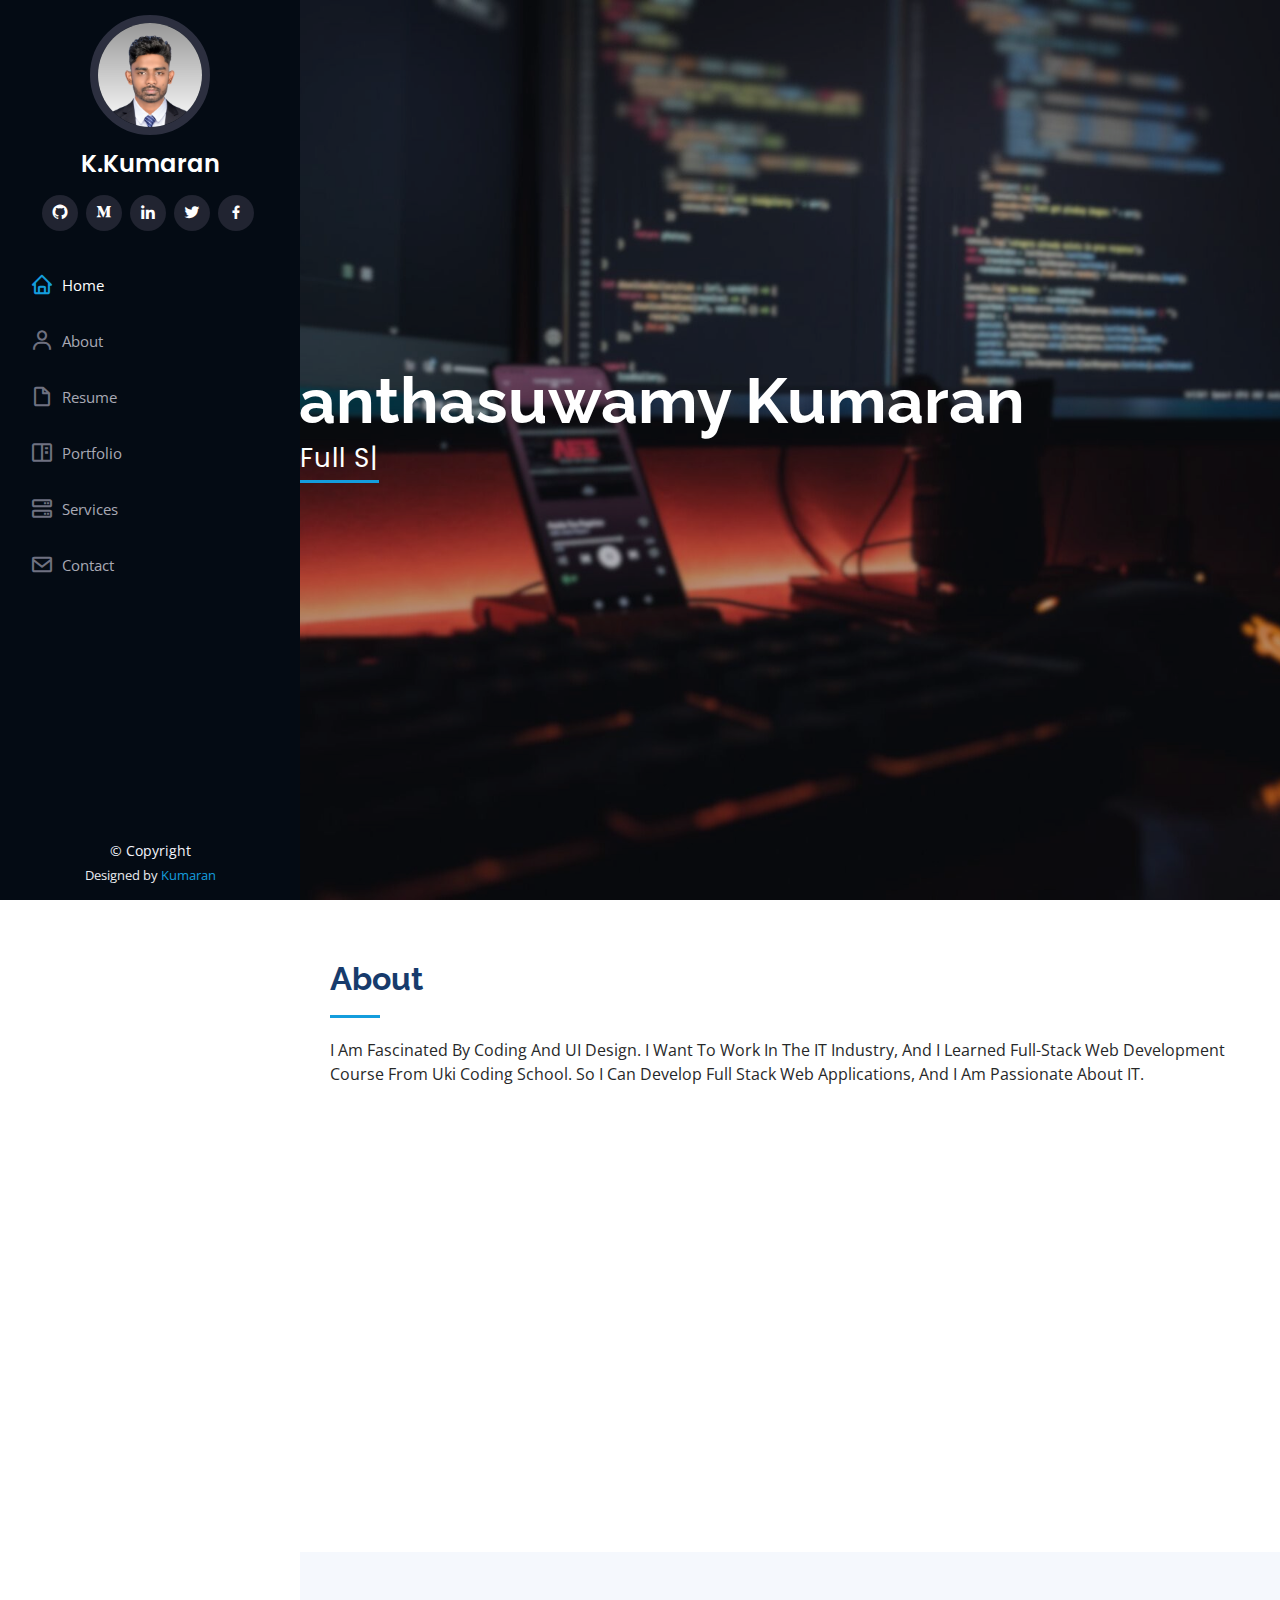
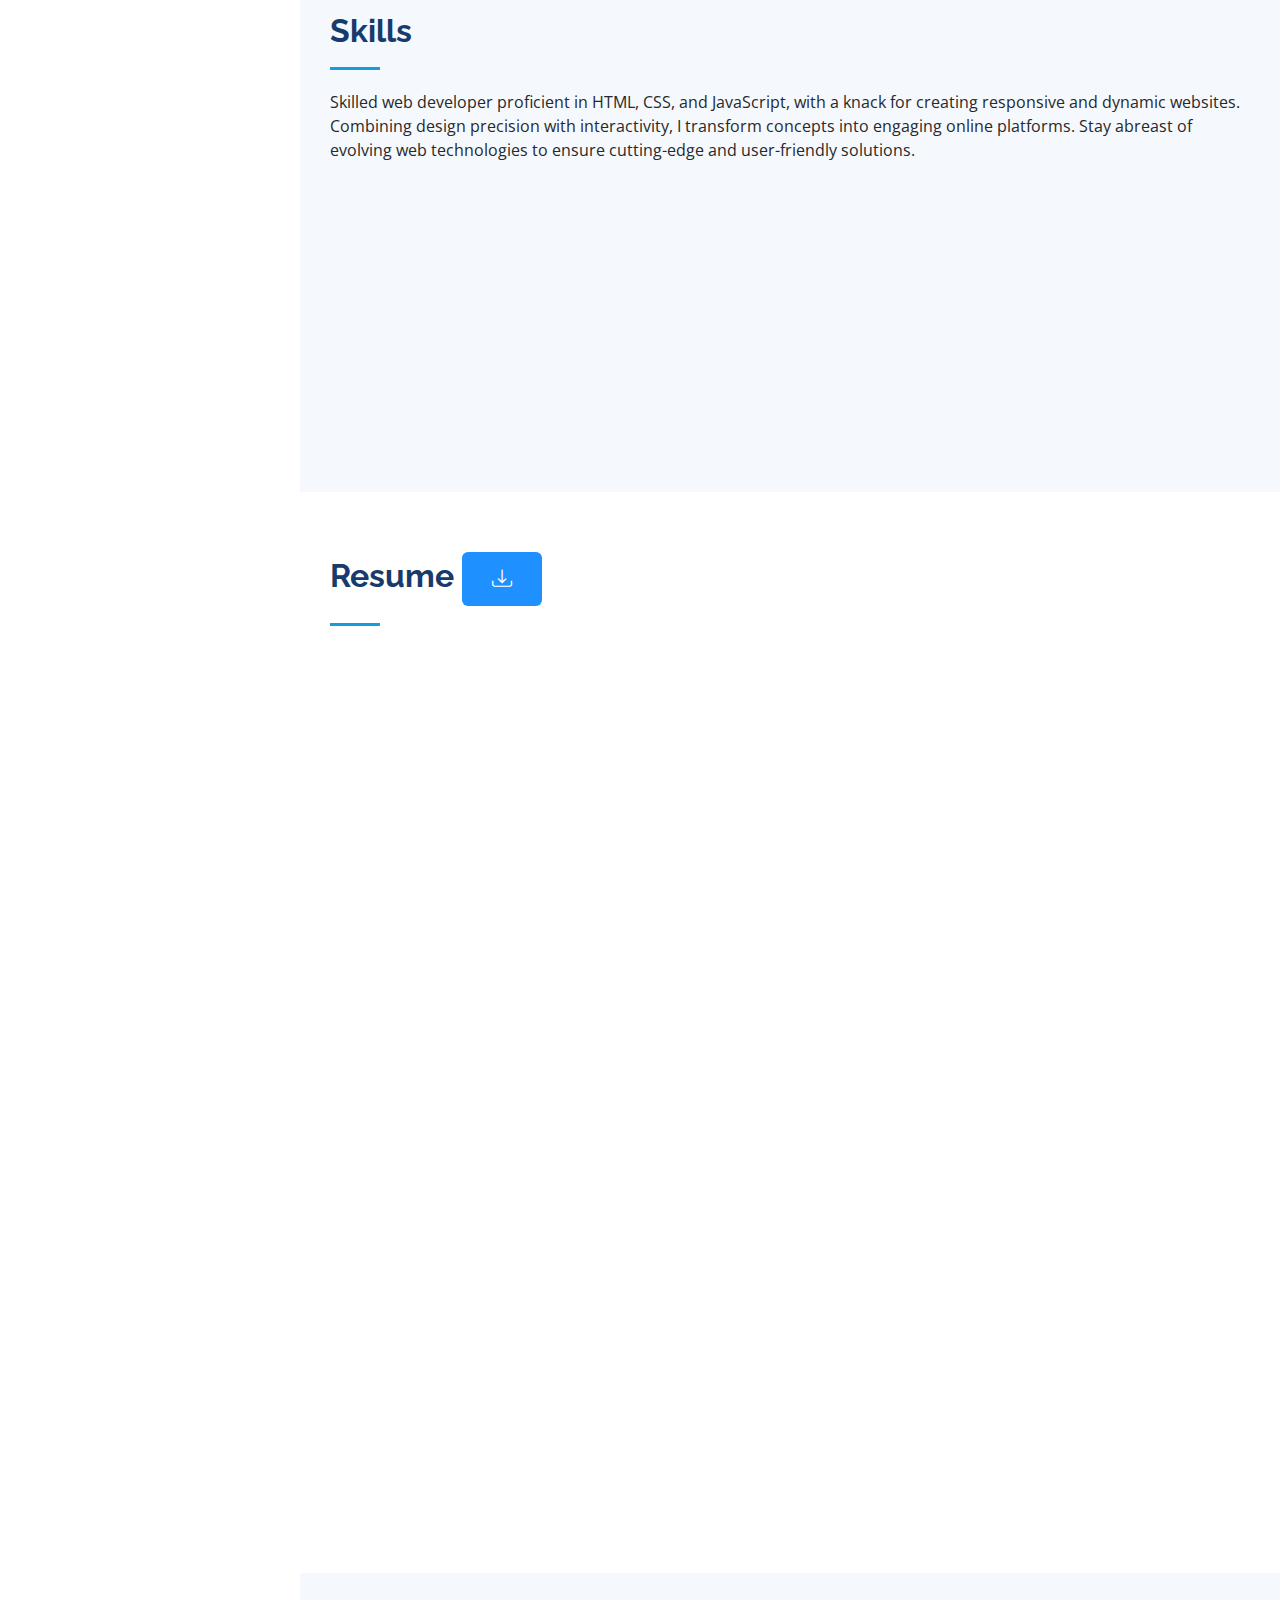
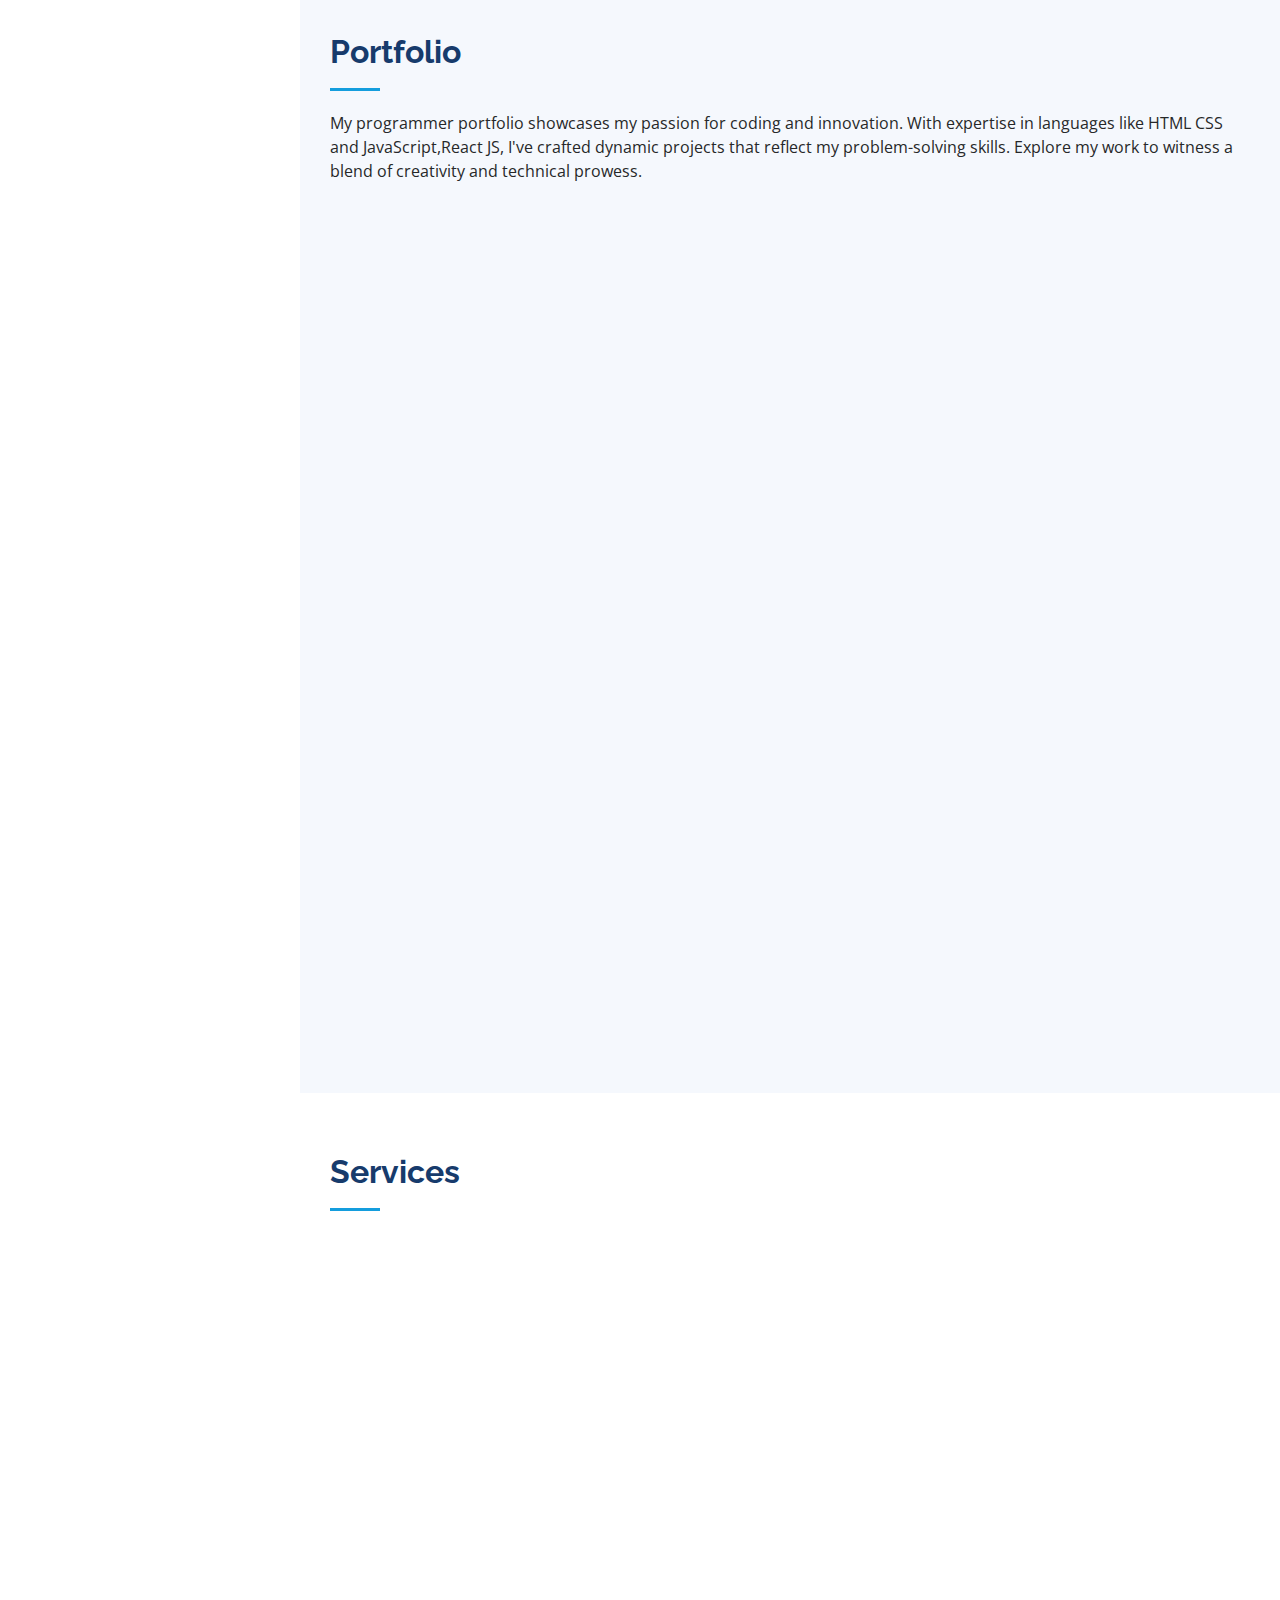
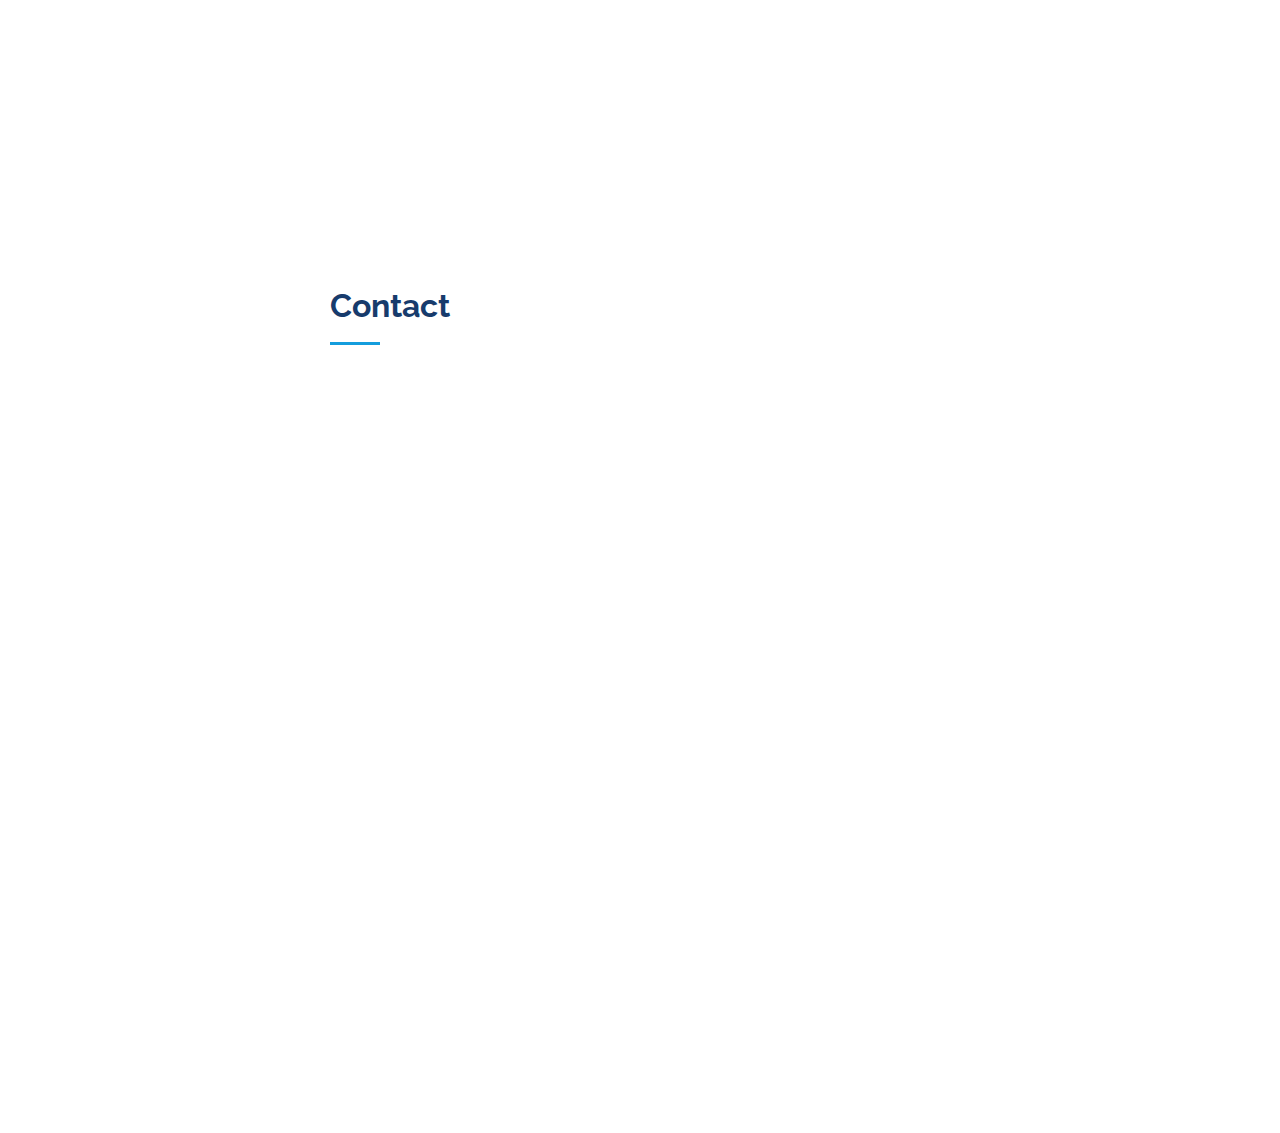
==== index.html @ 19545963 "newdeploy" ====
<!DOCTYPE html>
<html lang="en">

<head>
  <meta charset="utf-8">
  <meta content="width=device-width, initial-scale=1.0" name="viewport">

  <title>Portfolio-My</title>
  <meta content="" name="description">
  <meta content="" name="keywords">

  <!-- Favicons -->
  <link href="assets/img/icon.png" rel="icon">
  <link href="assets/img/icon.png" rel="apple-touch-icon">

  <!-- Google Fonts -->
  <link href="https://fonts.googleapis.com/css?family=Open+Sans:300,300i,400,400i,600,600i,700,700i|Raleway:300,300i,400,400i,500,500i,600,600i,700,700i|Poppins:300,300i,400,400i,500,500i,600,600i,700,700i" rel="stylesheet">

  <!-- Vendor CSS Files -->
  <link href="assets/vendor/aos/aos.css" rel="stylesheet">
  <link href="assets/vendor/bootstrap/css/bootstrap.min.css" rel="stylesheet">
  <link href="assets/vendor/bootstrap-icons/bootstrap-icons.css" rel="stylesheet">
  <link href="assets/vendor/boxicons/css/boxicons.min.css" rel="stylesheet">
  <link href="assets/vendor/glightbox/css/glightbox.min.css" rel="stylesheet">
  <link href="assets/vendor/swiper/swiper-bundle.min.css" rel="stylesheet">

  <!-- Template Main CSS File -->
  <link href="assets/css/style.css" rel="stylesheet">
</head>

<body>

  <!-- ======= Mobile nav toggle button ======= -->
  <i class="bi bi-list mobile-nav-toggle d-xl-none"></i>

  <!-- ======= Header ======= -->
  <header id="header">
    <div class="d-flex flex-column">

      <div class="profile">
        <img src="assets/img/Normal Office Profile.png" alt="" class="img-fluid rounded-circle">
        <h1 class="text-light"><a href="index.html">K.Kumaran</a></h1>
        <div class="social-links mt-3 text-center">
          <a href="https://github.com/Kanthasuwamy-Kumaran" class="instagram"><i class="bx bxl-github"></i></a>
          <a href="https://medium.com/@rk_kumaran" class="google-plus"><i class="bx bxl-medium"></i></a>
          <a href="https://www.linkedin.com/in/rk-kumaran/" class="linkedin"><i class="bx bxl-linkedin"></i></a>
          <a href="#" class="twitter"><i class="bx bxl-twitter"></i></a>
          <a href="#" class="facebook"><i class="bx bxl-facebook"></i></a>
        </div>
      </div>

      <nav id="navbar" class="nav-menu navbar">
        <ul>
          <li><a href="#hero" class="nav-link scrollto active"><i class="bx bx-home"></i> <span>Home</span></a></li>
          <li><a href="#about" class="nav-link scrollto"><i class="bx bx-user"></i> <span>About</span></a></li>
          <li><a href="#resume" class="nav-link scrollto"><i class="bx bx-file-blank"></i> <span>Resume</span></a></li>
          <li><a href="#portfolio" class="nav-link scrollto"><i class="bx bx-book-content"></i> <span>Portfolio</span></a></li>
          <li><a href="#services" class="nav-link scrollto"><i class="bx bx-server"></i> <span>Services</span></a></li>
          <li><a href="#contact" class="nav-link scrollto"><i class="bx bx-envelope"></i> <span>Contact</span></a></li>
        </ul>
      </nav><!-- .nav-menu -->
    </div>
  </header><!-- End Header -->

  <!-- ======= Hero Section ======= -->
  <section id="hero" class="d-flex flex-column justify-content-center align-items-center heroback">
    <div class="hero-container" data-aos="fade-in">
      <h1>Kanthasuwamy Kumaran</h1>
      <p>I'm <span class="typed" data-typed-items="Full Stack Developer, Freelancer, Software Developer, Content writer "></span></p>
    </div>
  </section><!-- End Hero -->

  <main id="main">

    <!-- ======= About Section ======= -->
    <section id="about" class="about">
      <div class="container">

        <div class="section-title">
          <h2>About</h2>
          <p>I Am Fascinated By Coding And UI Design. I Want To Work In The IT Industry, And I Learned Full-Stack Web Development Course From Uki Coding School. So I Can Develop Full Stack Web Applications, And I Am Passionate About IT.</p>
        </div>

        <div class="row">

          <div class="col-lg-4" data-aos="fade-right">
            <img src="assets/img/colorme.jpg" class="img-fluid" alt="" style="border-radius: 20px">
          </div>
          <div class="col-lg-8 pt-4 pt-lg-0 content" data-aos="fade-left">
            <h3>UI/UX Designer &amp; Web Developer.</h3>
            <p class="fst-italic">
              My proficiency in multiple programming languages allows me to turn ideas into functional and visually appealing applications. With a keen eye for detail and a commitment to staying ahead of tech trends
            </p>
            <div class="row">
              <div class="col-lg-6">
                <ul>
                  <li><i class="bi bi-chevron-right"></i> <strong>Birthday:</strong> <span>14 April 1999</span></li>
                  <li><i class="bi bi-chevron-right"></i> <strong>Website:</strong> <span>Github/kanthasuwamy-kumaran.io</span></li>
                  <li><i class="bi bi-chevron-right"></i> <strong>Phone:</strong> <span>+94 771 0834</span></li>
                  <li><i class="bi bi-chevron-right"></i> <strong>City:</strong> <span>Jaffna, Srilanka</span></li>
                </ul>
              </div>
              <div class="col-lg-6">
                <ul>
                  <li><i class="bi bi-chevron-right"></i> <strong>Nationality:</strong> <span>Srilankan</span></li>
                  <li><i class="bi bi-chevron-right"></i> <strong>Education:</strong> <span>Full Stack Developer</span></li>
                  <li><i class="bi bi-chevron-right"></i> <strong>Email:</strong> <span>rkkumaran834@gmail.com</span></li>
                  <li><i class="bi bi-chevron-right"></i> <strong>Freelance:</strong> <span>Available</span></li>
                </ul>
              </div>
            </div>
            <p>
              



              I am enthusiastic about developing full-stack web applications and contributing to the ever-evolving field of IT.
            </p>
          </div>
        </div>

      </div>
    </section><!-- End About Section -->

  
    <!-- ======= Skills Section ======= -->
    <section id="skills" class="skills section-bg">
      <div class="container">

        <div class="section-title">
          <h2>Skills</h2>
          <p> Skilled web developer proficient in HTML, CSS, and JavaScript, with a knack for creating responsive and dynamic websites. Combining design precision with interactivity, I transform concepts into engaging online platforms. Stay abreast of evolving web technologies to ensure cutting-edge and user-friendly solutions.</p>
        </div>

        <div class="row skills-content">

          <div class="col-lg-6" data-aos="fade-up">

            <div class="progress">
              <span class="skill">HTML&CSS <i class="val">100%</i></span>
              <div class="progress-bar-wrap">
                <div class="progress-bar" role="progressbar" aria-valuenow="100" aria-valuemin="0" aria-valuemax="100"></div>
              </div>
            </div>

            <div class="progress">
              <span class="skill">canva <i class="val">90%</i></span>
              <div class="progress-bar-wrap">
                <div class="progress-bar" role="progressbar" aria-valuenow="90" aria-valuemin="0" aria-valuemax="100"></div>
              </div>
            </div>

            <div class="progress">
              <span class="skill">JavaScript <i class="val">75%</i></span>
              <div class="progress-bar-wrap">
                <div class="progress-bar" role="progressbar" aria-valuenow="75" aria-valuemin="0" aria-valuemax="100"></div>
              </div>
            </div>

            <div class="progress">
              <span class="skill">React JS <i class="val">90%</i></span>
              <div class="progress-bar-wrap">
                <div class="progress-bar" role="progressbar" aria-valuenow="75" aria-valuemin="0" aria-valuemax="100"></div>
              </div>
            </div>

          </div>

          <div class="col-lg-6" data-aos="fade-up" data-aos-delay="100">

            <div class="progress">
              <span class="skill">C#&SQL <i class="val">80%</i></span>
              <div class="progress-bar-wrap">
                <div class="progress-bar" role="progressbar" aria-valuenow="80" aria-valuemin="0" aria-valuemax="100"></div>
              </div>
            </div>

            <div class="progress">
              <span class="skill">Bootstrap<i class="val">90%</i></span>
              <div class="progress-bar-wrap">
                <div class="progress-bar" role="progressbar" aria-valuenow="90" aria-valuemin="0" aria-valuemax="100"></div>
              </div>
            </div>

            <div class="progress">
              <span class="skill">Photoshop <i class="val">70%</i></span>
              <div class="progress-bar-wrap">
                <div class="progress-bar" role="progressbar" aria-valuenow="55" aria-valuemin="0" aria-valuemax="100"></div>
              </div>
            </div>

            <div class="progress">
              <span class="skill">MongoDB & NodeJS <i class="val">70%</i></span>
              <div class="progress-bar-wrap">
                <div class="progress-bar" role="progressbar" aria-valuenow="55" aria-valuemin="0" aria-valuemax="100"></div>
              </div>
            </div>

          </div>

        </div>

      </div>
    </section><!-- End Skills Section -->

    <!-- ======= Resume Section ======= -->
    <section id="resume" class="resume">
      <div class="container">

        <div class="section-title">
          <h2>Resume  <a href="#" target="_blank"> <button onclick="window.open('/assets/My_Resume.pdf','_blank')"  class="btn"><i class="bi bi-download"></i></button> </a></h2>
        </div>

        <div class="row">
          <div class="col-lg-6" data-aos="fade-up">
            <h3 class="resume-title">Education</h3>
            <div class="resume-item pb-0">
              <h4>Uki coding school</h4>
              <h5>2023 - 2024</h5>
              <p><em>Uki is a coding school by Yarl IT Hub, which offers a six months long intensive, in class training program that trains students to acquire skills needed to join tech companies as interns/ junior developers or become entrepreneurs.</em></p>
              <ul>
                <li>124 Rasavinthoddam Rd, Jaffna</li>
                <li>(+94)77 569 4587</li>
                <li>admin@uki.life</li>
              </ul>
            </div>

            <h3 class="resume-title"></h3>
            <div class="resume-item">
              <h4>information &amp; communication Technology</h4>
              <h5>2020 - Present</h5>
              <p><em>Colleges of Technology</em></p>
              <p>An ICT diploma provides a solid foundation in programming, network administration, and system analysis. Graduates gain versatile skills, opening doors to diverse opportunities in the dynamic tech industry.</p>
            </div>
            <div class="resume-item">
              <h4>Completed Advanced level of Education(A/L)</h4>
              <h5>2017 - 2019</h5>
              <p><em>Manipay Hindu College</em></p>
              <p>Biotechnology is technology that utilizes biological systems, living organisms or parts of this to develop or create different products.</p>
            </div>
          </div>
          <div class="col-lg-6" data-aos="fade-up" data-aos-delay="100">
            <h3 class="resume-title">Professional Experience</h3>
            <div class="resume-item">
              <h4>Full stack developer</h4>
              <h5>2023 - Present</h5>
              <p><em>Experion, Jaffna, LK </em></p>
              <ul>
                <li>Lead in the design, development, and implementation of the graphic, layout, and production communication materials</li>
                <li>Delegate tasks to the 3 members of the design team and provide counsel on all aspects of the project. </li>
                <li>Supervise the assessment of all graphic materials in order to ensure quality and accuracy of the design</li>
                <!-- <li>Oversee the efficient use of production project budgets ranging from $2,000 - $25,000</li> -->
              </ul>
            </div>
            <div class="resume-item">
              <h4>Hardware and Network Technician</h4>
              <h5>2021 - 2022</h5>
              <p><em>Nalin Information Technologies (Pvt) Ltd</em></p>
              <ul>
                <li>A Hardware and Network Technician specializes in the vital infrastructure of IT systems. </li>
                <li>Proficient in troubleshooting, maintaining, and configuring hardware and networks, they ensure seamless operations.</li>
                <li>These technicians play a crucial role in the tech landscape, addressing technical issues and optimizing connectivity for efficient and reliable computer systems.</li>
                <li>Created 400+ repair and proposals a month for clients and account managers</li>
              </ul>
            </div>
          </div>
        </div>

      </div>
    </section><!-- End Resume Section -->

    <!-- ======= Portfolio Section ======= -->
    <section id="portfolio" class="portfolio section-bg">
      <div class="container">

        <div class="section-title">
          <h2>Portfolio</h2>
          <p>My programmer portfolio showcases my passion for coding and innovation. With expertise in languages like HTML CSS  and JavaScript,React JS, I've crafted dynamic projects that reflect my problem-solving skills. Explore my work to witness a blend of creativity and technical prowess.</p>
        </div>

        <div class="row" data-aos="fade-up">
          <div class="col-lg-12 d-flex justify-content-center">
            <ul id="portfolio-flters">
              <li data-filter="*" class="filter-active">All</li>
              <li data-filter=".filter-app">App</li>
              <li data-filter=".filter-card">Card</li>
              <li data-filter=".filter-web">Web</li>
            </ul>
          </div>
        </div>

        <div class="row portfolio-container" data-aos="fade-up" data-aos-delay="100">

          <div class="col-lg-4 col-md-6 portfolio-item filter-app">
            <div class="portfolio-wrap">
              <img src="assets/img/portfolio/clock.jpg" class="img-fluid" alt="">

              <div class="portfolio-links">
                <a href="assets/img/portfolio/clock.jpg" data-gallery="portfolioGallery" class="portfolio-lightbox" title="Kids Software"><i class="bx bx-plus"></i></a>
                <a href="clock.io" title="More Details"><i class="bx bx-link"></i></a>
              </div>

            </div>
          </div>

          <div class="col-lg-4 col-md-6 portfolio-item filter-web">
            <div class="portfolio-wrap">
              <img src="assets/img/portfolio/weather.jpg" class="img-fluid" alt="">
              <div class="portfolio-links">
                <a href="assets/img/portfolio/weather.jpg" data-gallery="portfolioGallery" class="portfolio-lightbox" title="Clock Project"><i class="bx bx-plus"></i></a>
                <a href="https://kanthasuwamy-kumaran.github.io/Weather-app/" title="More Details"><i class="bx bx-link"></i></a>
              </div>
            </div>
          </div>

          <div class="col-lg-4 col-md-6 portfolio-item filter-app">
            <div class="portfolio-wrap">
              <img src="assets/img/portfolio/calculator.jpg" class="img-fluid" alt="">
              <div class="portfolio-links">
                <a href="assets/img/portfolio/calculator.jpg" data-gallery="portfolioGallery" class="portfolio-lightbox" title="Calculator Project"><i class="bx bx-plus"></i></a>
                <a href="calculator.io" title="More Details"><i class="bx bx-link"></i></a>
              </div>
            </div>
          </div>

          <div class="col-lg-4 col-md-6 portfolio-item filter-card">
            <div class="portfolio-wrap">
              <img src="assets/img/portfolio/music.jpg" class="img-fluid" alt="">
              <div class="portfolio-links">
                <a href="assets/img/portfolio/music.jpg" data-gallery="portfolioGallery" class="portfolio-lightbox" title="Calendar Project"><i class="bx bx-plus"></i></a>
                <a href="music.io" title="More Details"><i class="bx bx-link"></i></a>
              </div>
            </div>
          </div>

          <div class="col-lg-4 col-md-6 portfolio-item filter-web">
            <div class="portfolio-wrap">
              <img src="assets/img/portfolio/movieapp.jpg" class="img-fluid" alt="">
              <div class="portfolio-links">
                <a href="assets/img/portfolio/movieapp.jpg" data-gallery="portfolioGallery" class="portfolio-lightbox" title="Students Management Systems"><i class="bx bx-plus"></i></a>
                <a href="movieapp.io" title="More Details"><i class="bx bx-link"></i></a>
              </div>
            </div>
          </div>

          <div class="col-lg-4 col-md-6 portfolio-item filter-app">
            <div class="portfolio-wrap">
              <img src="assets/img/portfolio/calendar.jpg" class="img-fluid" alt="">
              <div class="portfolio-links">
                <a href="assets/img/portfolio/calendar.jpg" data-gallery="portfolioGallery" class="portfolio-lightbox" title="Chess game"><i class="bx bx-plus"></i></a>
                <a href="calendar.io" title="More Details"><i class="bx bx-link"></i></a>
              </div>
            </div>
          </div>

          <div class="col-lg-4 col-md-6 portfolio-item filter-card">
            <div class="portfolio-wrap">
              <img src="assets/img/portfolio/coffee.jpg" class="img-fluid" alt="">
              <div class="portfolio-links">
                <a href="assets/img/portfolio/coffee.jpg" data-gallery="portfolioGallery" class="portfolio-lightbox" title="Snake-game"><i class="bx bx-plus"></i></a>
                <a href="https://sites.google.com/view/coffee-with-happy/home" title="More Details"><i class="bx bx-link"></i></a>
              </div>
            </div>
          </div>

          <div class="col-lg-4 col-md-6 portfolio-item filter-card">
            <div class="portfolio-wrap">
              <img src="assets/img/portfolio/todoapp.jpg" class="img-fluid" alt="">
              <div class="portfolio-links">
                <a href="assets/img/portfolio/todoapp.jpg" data-gallery="portfolioGallery" class="portfolio-lightbox" title="Music App"><i class="bx bx-plus"></i></a>
                <a href="https://to-do-app-basic.vercel.app/" title="More Details"><i class="bx bx-link"></i></a>
              </div>
            </div>
          </div>

          <div class="col-lg-4 col-md-6 portfolio-item filter-web">
            <div class="portfolio-wrap">
              <img src="assets/img/portfolio/vdwear.jpg" class="img-fluid" alt="">
              <div class="portfolio-links">
                <a href="assets/img/portfolio/vdwear.jpg" data-gallery="portfolioGallery" class="portfolio-lightbox" title="Mathematics app"><i class="bx bx-plus"></i></a>
                <a href="https://kanthasuwamy-kumaran.github.io/VD-Wear-New/" title="More Details"><i class="bx bx-link"></i></a>
              </div>
            </div>
          </div>

        </div>

      </div>
    </section><!-- End Portfolio Section -->

    <!-- ======= Services Section ======= -->
    <section id="services" class="services">
      <div class="container">

        <div class="section-title">
          <h2>Services</h2>
        </div>

        <div class="row">
          <div class="col-lg-4 col-md-6 icon-box" data-aos="fade-up">
            <div class="icon"><i class="bi bi-briefcase"></i></div>
            <h4 class="title"><a href="">software Develop</a></h4>
            <p class="description">Software development is my craft. I bring ideas to life through coding and innovation, creating functional and efficient solutions. My expertise lies in transforming concepts into robust, user-friendly software.</p>
          </div>
          <div class="col-lg-4 col-md-6 icon-box" data-aos="fade-up" data-aos-delay="100">
            <div class="icon"><i class="bi bi-card-checklist"></i></div>
            <h4 class="title"><a href="">Web Develop</a></h4>
            <p class="description">Web development is my expertise. I design and code responsive, user-friendly websites, ensuring a seamless online experience. My focus is on creating visually appealing and functional digital spaces.</p>
          </div>
          <div class="col-lg-4 col-md-6 icon-box" data-aos="fade-up" data-aos-delay="200">
            <div class="icon"><i class="bi bi-bar-chart"></i></div>
            <h4 class="title"><a href="">App Develop</a></h4>
            <p class="description">I specialize in mobile app development, creating intuitive and engaging applications. My focus is on delivering a seamless user experience with innovative functionality.</p>
          </div>
          <div class="col-lg-4 col-md-6 icon-box" data-aos="fade-up" data-aos-delay="300">
            <div class="icon"><i class="bi bi-binoculars"></i></div>
            <h4 class="title"><a href="">Database Management </a></h4>
            <p class="description">I excel in database management, ensuring efficient data organization and retrieval. My expertise lies in optimizing databases for seamless functionality and performance.</p>
          </div>
          <div class="col-lg-4 col-md-6 icon-box" data-aos="fade-up" data-aos-delay="400">
            <div class="icon"><i class="bi bi-brightness-high"></i></div>
            <h4 class="title"><a href="">Digital Marketing</a></h4>
            <p class="description">In digital marketing, I strategize and execute campaigns for online success. From SEO to social media, I drive visibility and engagement.</p>
          </div>
          <div class="col-lg-4 col-md-6 icon-box" data-aos="fade-up" data-aos-delay="500">
            <div class="icon"><i class="bi bi-calendar4-week"></i></div>
            <h4 class="title"><a href="">Graphic Design</a></h4>
            <p class="description">Graphic design is my canvas. I craft visually stunning creations, merging creativity and precision to convey messages with impactful and aesthetic designs.</p>
          </div>
        </div>

      </div>
    </section><!-- End Services Section -->

    <!-- ======= Testimonials Section ======= -->
    <!-- <section id="testimonials" class="testimonials section-bg">
      <div class="container">

        <div class="section-title">
          <h2>Testimonials</h2>
          <p>Magnam dolores commodi suscipit. Necessitatibus eius consequatur ex aliquid fuga eum quidem. Sit sint consectetur velit. Quisquam quos quisquam cupiditate. Et nemo qui impedit suscipit alias ea. Quia fugiat sit in iste officiis commodi quidem hic quas.</p>
        </div>

        <div class="testimonials-slider swiper" data-aos="fade-up" data-aos-delay="100">
          <div class="swiper-wrapper">

            <div class="swiper-slide">
              <div class="testimonial-item" data-aos="fade-up">
                <p>
                  <i class="bx bxs-quote-alt-left quote-icon-left"></i>
                  Proin iaculis purus consequat sem cure digni ssim donec porttitora entum suscipit rhoncus. Accusantium quam, ultricies eget id, aliquam eget nibh et. Maecen aliquam, risus at semper.
                  <i class="bx bxs-quote-alt-right quote-icon-right"></i>
                </p>
                <img src="assets/img/testimonials/testimonials-1.jpg" class="testimonial-img" alt="">
                <h3>Saul Goodman</h3>
                <h4>Ceo &amp; Founder</h4>
              </div>
            </div> -->
            <!-- End testimonial item -->

            <!-- <div class="swiper-slide">
              <div class="testimonial-item" data-aos="fade-up" data-aos-delay="100">
                <p>
                  <i class="bx bxs-quote-alt-left quote-icon-left"></i>
                  Export tempor illum tamen malis malis eram quae irure esse labore quem cillum quid cillum eram malis quorum velit fore eram velit sunt aliqua noster fugiat irure amet legam anim culpa.
                  <i class="bx bxs-quote-alt-right quote-icon-right"></i>
                </p>
                <img src="assets/img/testimonials/testimonials-2.jpg" class="testimonial-img" alt="">
                <h3>Sara Wilsson</h3>
                <h4>Designer</h4>
              </div>
            </div> -->
            <!-- End testimonial item -->

            <!-- <div class="swiper-slide">
              <div class="testimonial-item" data-aos="fade-up" data-aos-delay="200">
                <p>
                  <i class="bx bxs-quote-alt-left quote-icon-left"></i>
                  Enim nisi quem export duis labore cillum quae magna enim sint quorum nulla quem veniam duis minim tempor labore quem eram duis noster aute amet eram fore quis sint minim.
                  <i class="bx bxs-quote-alt-right quote-icon-right"></i>
                </p>
                <img src="assets/img/testimonials/testimonials-3.jpg" class="testimonial-img" alt="">
                <h3>Jena Karlis</h3>
                <h4>Store Owner</h4>
              </div>
            </div> -->
            <!-- End testimonial item -->

            <!-- <div class="swiper-slide">
              <div class="testimonial-item" data-aos="fade-up" data-aos-delay="300">
                <p>
                  <i class="bx bxs-quote-alt-left quote-icon-left"></i>
                  Fugiat enim eram quae cillum dolore dolor amet nulla culpa multos export minim fugiat minim velit minim dolor enim duis veniam ipsum anim magna sunt elit fore quem dolore labore illum veniam.
                  <i class="bx bxs-quote-alt-right quote-icon-right"></i>
                </p>
                <img src="assets/img/testimonials/testimonials-4.jpg" class="testimonial-img" alt="">
                <h3>Matt Brandon</h3>
                <h4>Freelancer</h4>
              </div>
            </div> -->
            <!-- End testimonial item -->

            <!-- <div class="swiper-slide">
              <div class="testimonial-item" data-aos="fade-up" data-aos-delay="400">
                <p>
                  <i class="bx bxs-quote-alt-left quote-icon-left"></i>
                  Quis quorum aliqua sint quem legam fore sunt eram irure aliqua veniam tempor noster veniam enim culpa labore duis sunt culpa nulla illum cillum fugiat legam esse veniam culpa fore nisi cillum quid.
                  <i class="bx bxs-quote-alt-right quote-icon-right"></i>
                </p>
                <img src="assets/img/testimonials/testimonials-5.jpg" class="testimonial-img" alt="">
                <h3>John Larson</h3>
                <h4>Entrepreneur</h4>
              </div>
            </div> -->
            <!-- End testimonial item -->

          <!-- </div>
          <div class="swiper-pagination"></div>
        </div>

      </div>
    </section> -->
    <!-- End Testimonials Section -->



    <!-- ======= Contact Section ======= -->
    <section id="contact" class="contact">
      <div class="container">

        <div class="section-title">
          <h2>Contact</h2>
          <!-- <p>Magnam dolores commodi suscipit. Necessitatibus eius consequatur ex aliquid fuga eum quidem. Sit sint consectetur velit. Quisquam quos quisquam cupiditate. Et nemo qui impedit suscipit alias ea. Quia fugiat sit in iste officiis commodi quidem hic quas.</p> -->
        </div>

        <div class="row" data-aos="fade-in">

          <div class="col-lg-5 d-flex align-items-stretch">
            <div class="info">
              <div class="address">
                <i class="bi bi-geo-alt"></i>
                <h4>Location:</h4>
                <p>Uyarappulam road, Kokkuvil, Jaffna</p>
              </div>

              <div class="email">
                <i class="bi bi-envelope"></i>
                <h4>Email:</h4>
                <p>rkkumaran834@gmail.com</p>
              </div>

              <div class="phone">
                <i class="bi bi-phone"></i>
                <h4>Call:</h4>
                <p>+94 7710 834</p>
              </div>

              <iframe src="https://www.google.com/maps/embed?pb=!1m18!1m12!1m3!1d27696.849048170665!2d79.99879355852173!3d9.685203786678391!2m3!1f0!2f0!3f0!3m2!1i1024!2i768!4f13.1!3m3!1m2!1s0x3afe5387c9543087:0x88caec85a10fea72!2sKokkuvil%20-%20Vaddukoddai%20Rd,%20Kokuvil%20East!5e0!3m2!1sen!2slk!4v1696743221373!5m2!1sen!2slk" frameborder="0" style="border:0; width: 100%; height: 290px;" allowfullscreen></iframe>
            </div>

          </div>

          <div class="col-lg-7 mt-5 mt-lg-0 d-flex align-items-stretch">
            <form action="forms/contact.php" method="post" role="form" class="php-email-form">
              <div class="row">
                <div class="form-group col-md-6">
                  <label for="name">Your Name</label>
                  <input type="text" name="name" class="form-control" id="name" required>
                </div>
                <div class="form-group col-md-6">
                  <label for="name">Your Email</label>
                  <input type="email" class="form-control" name="email" id="email" required>
                </div>
              </div>
              <div class="form-group">
                <label for="name">Subject</label>
                <input type="text" class="form-control" name="subject" id="subject" required>
              </div>
              <div class="form-group">
                <label for="name">Message</label>
                <textarea class="form-control" name="message" rows="10" required></textarea>
              </div>
              <div class="my-3">
                <div class="loading">Loading</div>
                <div class="error-message"></div>
                <div class="sent-message">Your message has been sent. Thank you!</div>
              </div>
              <div class="text-center"><button type="submit">Send Message</button></div>
            </form>
          </div>

        </div>

      </div>
    </section><!-- End Contact Section -->

  </main><!-- End #main -->

  <!-- ======= Footer ======= -->
  <footer id="footer">
    <div class="container">
      <div class="copyright">
        &copy; Copyright <strong><span></span></strong>
      </div>
      <div class="credits">
        <!-- All the links in the footer should remain intact. -->
        <!-- You can delete the links only if you purchased the pro version. -->
        <!-- Licensing information: https://bootstrapmade.com/license/ -->
        <!-- Purchase the pro version with working PHP/AJAX contact form: https://bootstrapmade.com/iportfolio-bootstrap-portfolio-websites-template/ -->
        Designed by <a href="/index.html">Kumaran</a>
      </div>
    </div>
  </footer><!-- End  Footer -->

  <a href="#" class="back-to-top d-flex align-items-center justify-content-center"><i class="bi bi-arrow-up-short"></i></a>

  <!-- Vendor JS Files -->
  <script src="assets/vendor/purecounter/purecounter_vanilla.js"></script>
  <script src="assets/vendor/aos/aos.js"></script>
  <script src="assets/vendor/bootstrap/js/bootstrap.bundle.min.js"></script>
  <script src="assets/vendor/glightbox/js/glightbox.min.js"></script>
  <script src="assets/vendor/isotope-layout/isotope.pkgd.min.js"></script>
  <script src="assets/vendor/swiper/swiper-bundle.min.js"></script>
  <script src="assets/vendor/typed.js/typed.umd.js"></script>
  <script src="assets/vendor/waypoints/noframework.waypoints.js"></script>
  <script src="assets/vendor/php-email-form/validate.js"></script>

  <!-- Template Main JS File -->
  <script src="assets/js/main.js"></script>

</body>

</html>
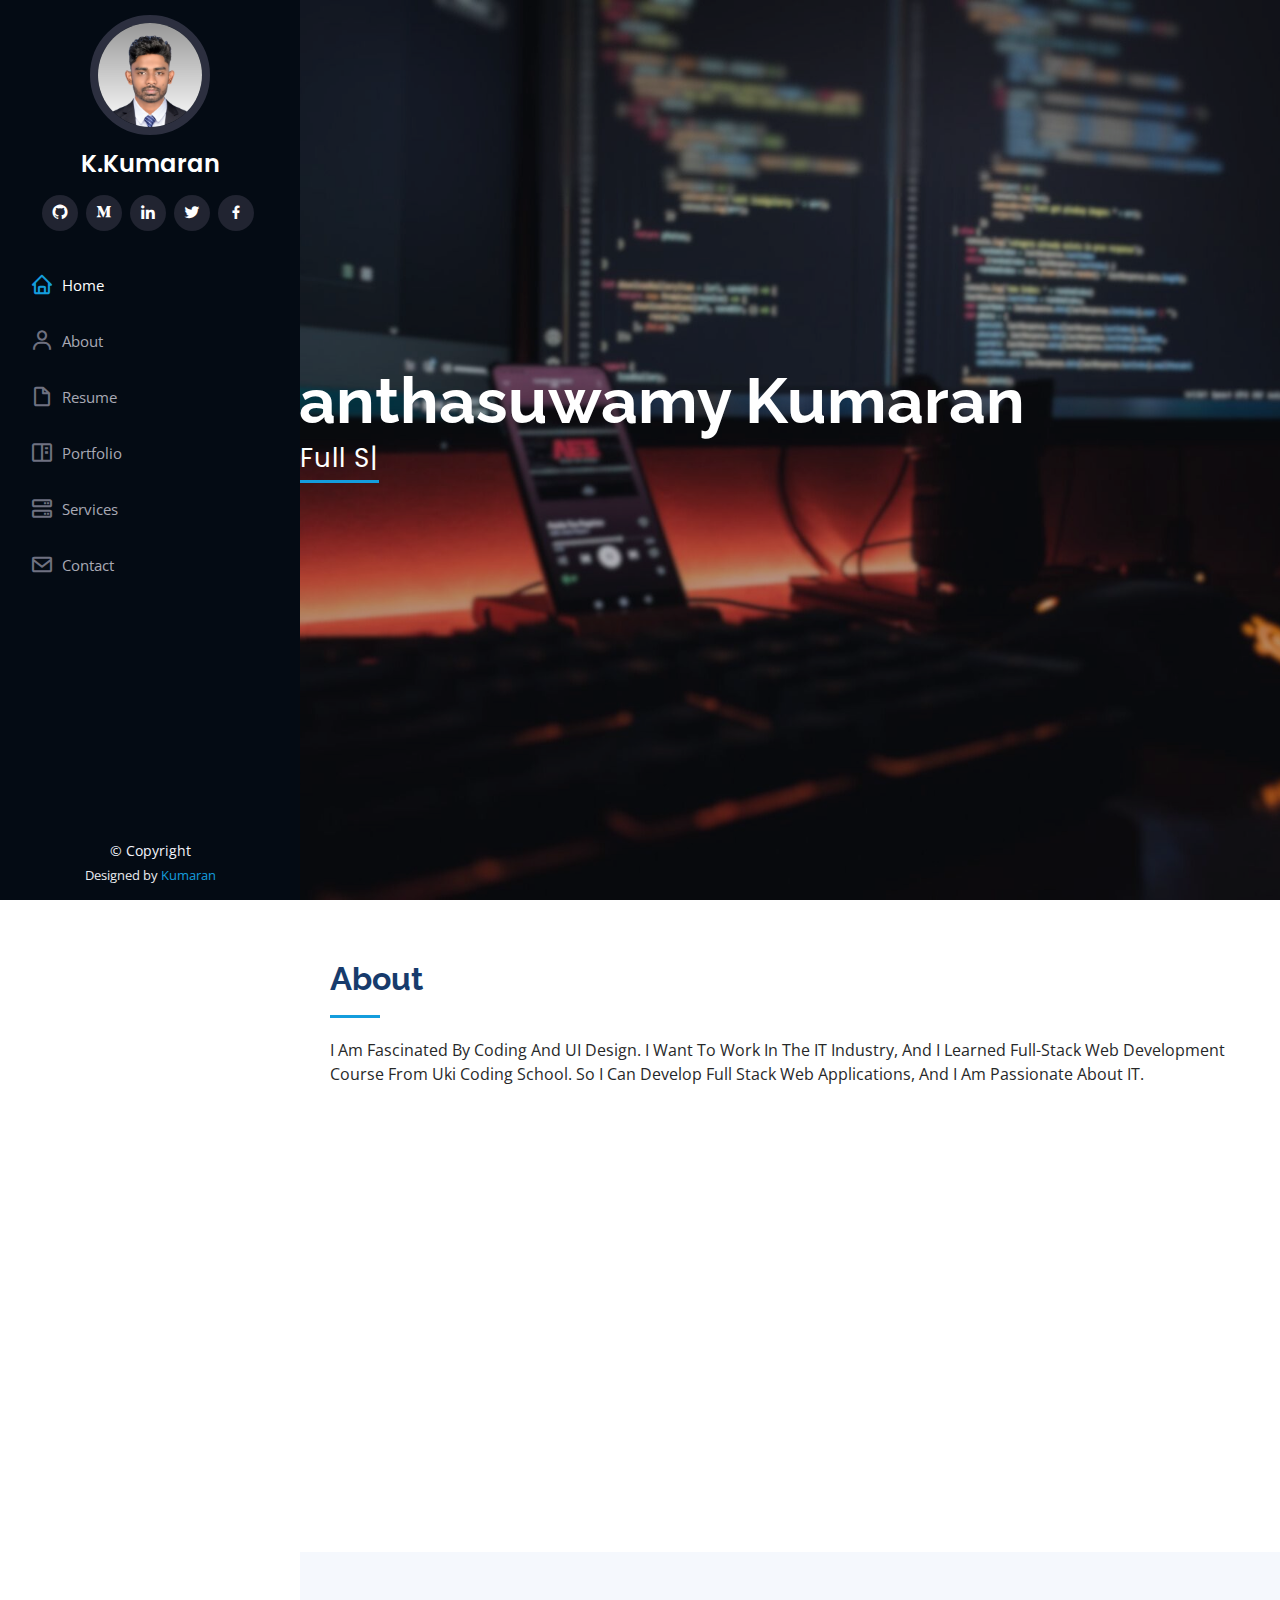
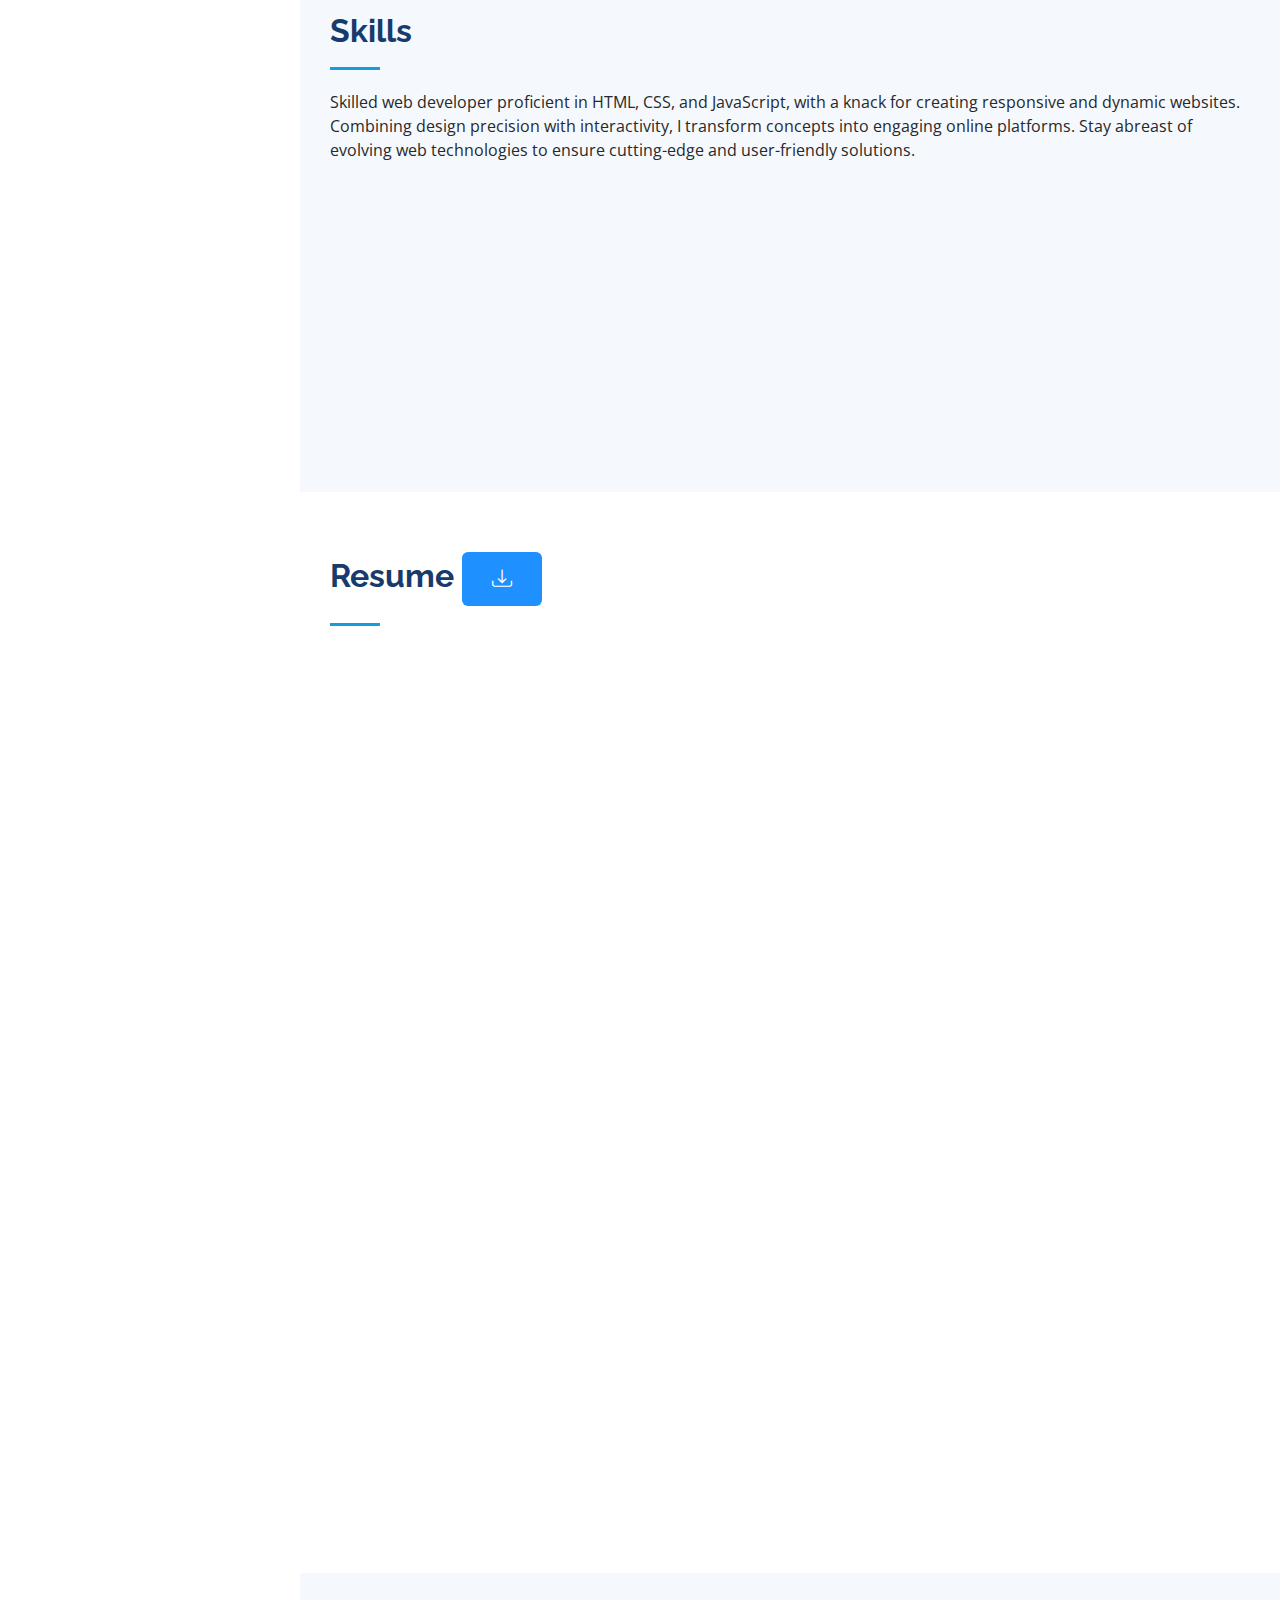
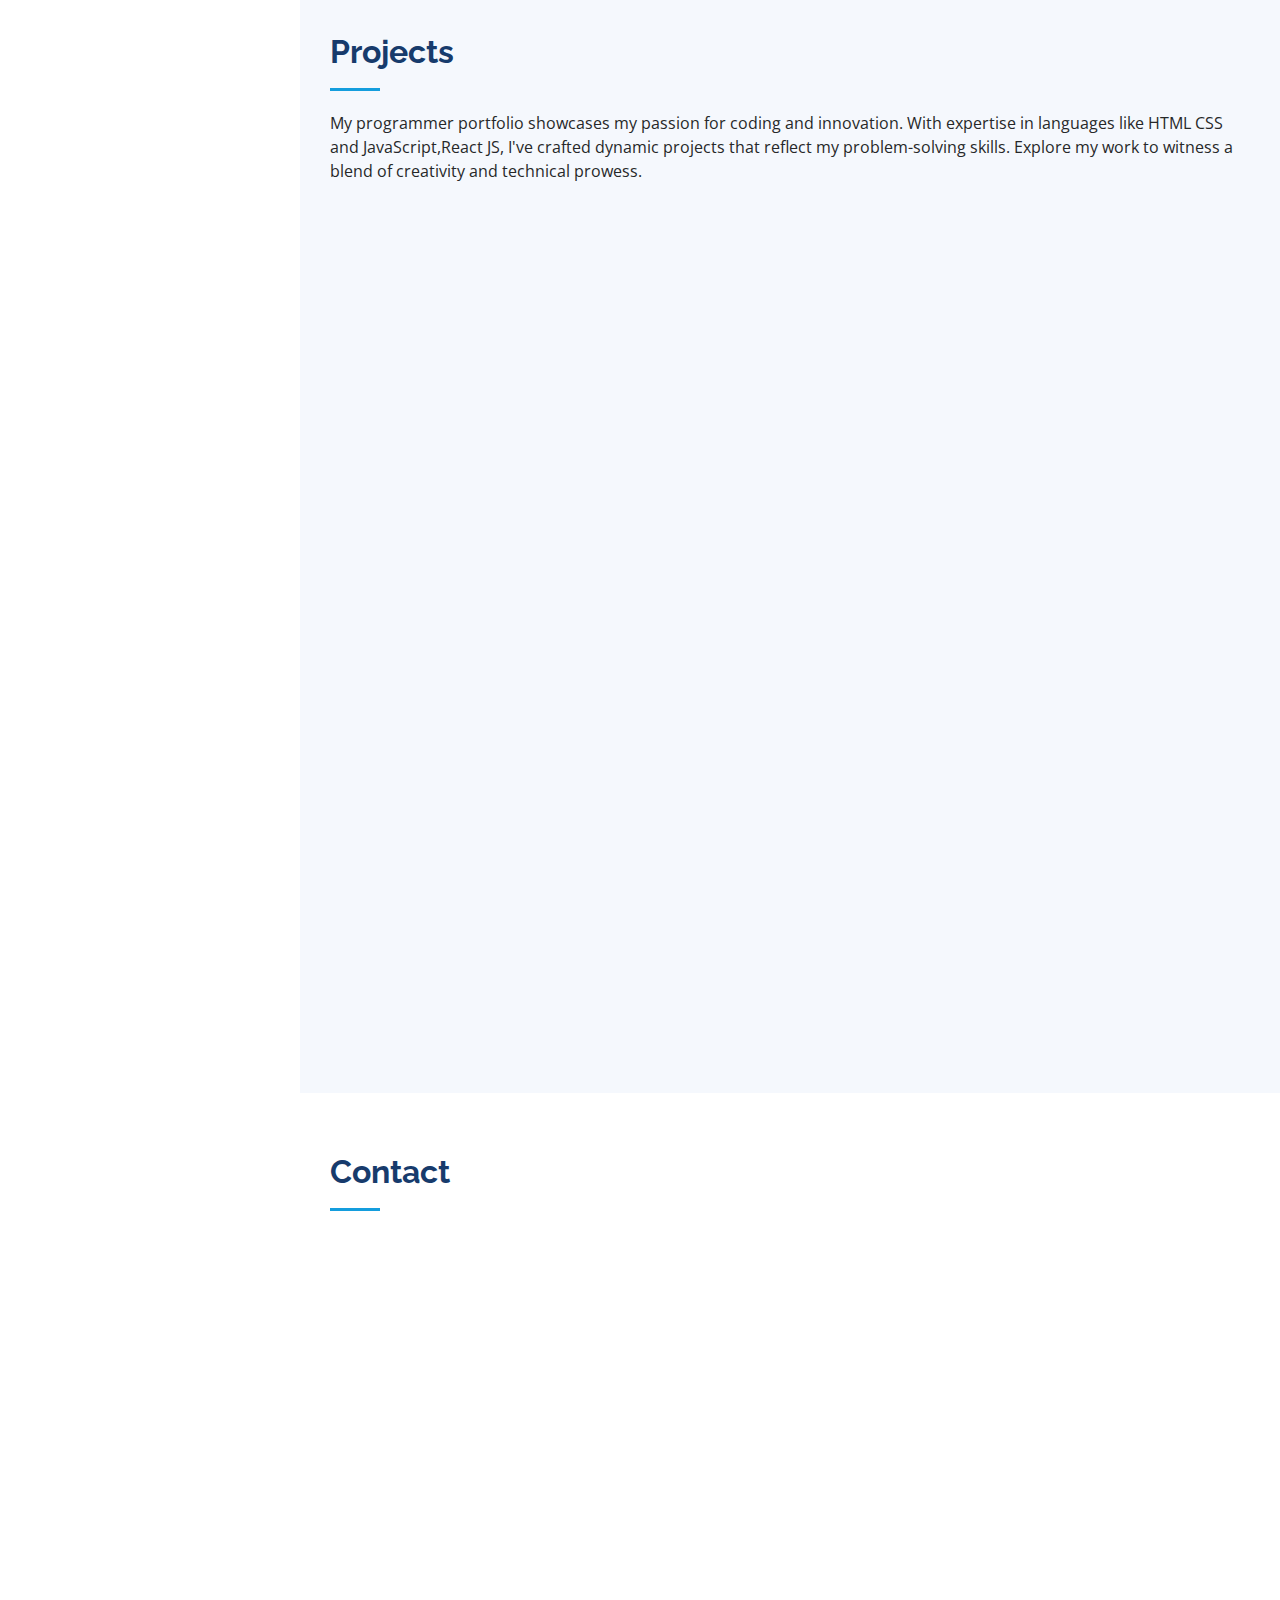
==== commit 1ba4d124: "todayupdate" ====
--- a/index.html
+++ b/index.html
@@ -58,9 +58,11 @@
           <li><a href="#services" class="nav-link scrollto"><i class="bx bx-server"></i> <span>Services</span></a></li>
           <li><a href="#contact" class="nav-link scrollto"><i class="bx bx-envelope"></i> <span>Contact</span></a></li>
         </ul>
-      </nav><!-- .nav-menu -->
+      </nav>
     </div>
-  </header><!-- End Header -->
+  </header>
+
+  <!-- End Header -->
 
   <!-- ======= Hero Section ======= -->
   <section id="hero" class="d-flex flex-column justify-content-center align-items-center heroback">
@@ -87,7 +89,7 @@
             <img src="assets/img/colorme.jpg" class="img-fluid" alt="" style="border-radius: 20px">
           </div>
           <div class="col-lg-8 pt-4 pt-lg-0 content" data-aos="fade-left">
-            <h3>UI/UX Designer &amp; Web Developer.</h3>
+            <h3>Full Stack Web Developer.</h3>
             <p class="fst-italic">
               My proficiency in multiple programming languages allows me to turn ideas into functional and visually appealing applications. With a keen eye for detail and a commitment to staying ahead of tech trends
             </p>
@@ -274,7 +276,7 @@
       <div class="container">
 
         <div class="section-title">
-          <h2>Portfolio</h2>
+          <h2>Projects</h2>
           <p>My programmer portfolio showcases my passion for coding and innovation. With expertise in languages like HTML CSS  and JavaScript,React JS, I've crafted dynamic projects that reflect my problem-solving skills. Explore my work to witness a blend of creativity and technical prowess.</p>
         </div>
 
@@ -387,142 +389,6 @@
 
       </div>
     </section><!-- End Portfolio Section -->
-
-    <!-- ======= Services Section ======= -->
-    <section id="services" class="services">
-      <div class="container">
-
-        <div class="section-title">
-          <h2>Services</h2>
-        </div>
-
-        <div class="row">
-          <div class="col-lg-4 col-md-6 icon-box" data-aos="fade-up">
-            <div class="icon"><i class="bi bi-briefcase"></i></div>
-            <h4 class="title"><a href="">software Develop</a></h4>
-            <p class="description">Software development is my craft. I bring ideas to life through coding and innovation, creating functional and efficient solutions. My expertise lies in transforming concepts into robust, user-friendly software.</p>
-          </div>
-          <div class="col-lg-4 col-md-6 icon-box" data-aos="fade-up" data-aos-delay="100">
-            <div class="icon"><i class="bi bi-card-checklist"></i></div>
-            <h4 class="title"><a href="">Web Develop</a></h4>
-            <p class="description">Web development is my expertise. I design and code responsive, user-friendly websites, ensuring a seamless online experience. My focus is on creating visually appealing and functional digital spaces.</p>
-          </div>
-          <div class="col-lg-4 col-md-6 icon-box" data-aos="fade-up" data-aos-delay="200">
-            <div class="icon"><i class="bi bi-bar-chart"></i></div>
-            <h4 class="title"><a href="">App Develop</a></h4>
-            <p class="description">I specialize in mobile app development, creating intuitive and engaging applications. My focus is on delivering a seamless user experience with innovative functionality.</p>
-          </div>
-          <div class="col-lg-4 col-md-6 icon-box" data-aos="fade-up" data-aos-delay="300">
-            <div class="icon"><i class="bi bi-binoculars"></i></div>
-            <h4 class="title"><a href="">Database Management </a></h4>
-            <p class="description">I excel in database management, ensuring efficient data organization and retrieval. My expertise lies in optimizing databases for seamless functionality and performance.</p>
-          </div>
-          <div class="col-lg-4 col-md-6 icon-box" data-aos="fade-up" data-aos-delay="400">
-            <div class="icon"><i class="bi bi-brightness-high"></i></div>
-            <h4 class="title"><a href="">Digital Marketing</a></h4>
-            <p class="description">In digital marketing, I strategize and execute campaigns for online success. From SEO to social media, I drive visibility and engagement.</p>
-          </div>
-          <div class="col-lg-4 col-md-6 icon-box" data-aos="fade-up" data-aos-delay="500">
-            <div class="icon"><i class="bi bi-calendar4-week"></i></div>
-            <h4 class="title"><a href="">Graphic Design</a></h4>
-            <p class="description">Graphic design is my canvas. I craft visually stunning creations, merging creativity and precision to convey messages with impactful and aesthetic designs.</p>
-          </div>
-        </div>
-
-      </div>
-    </section><!-- End Services Section -->
-
-    <!-- ======= Testimonials Section ======= -->
-    <!-- <section id="testimonials" class="testimonials section-bg">
-      <div class="container">
-
-        <div class="section-title">
-          <h2>Testimonials</h2>
-          <p>Magnam dolores commodi suscipit. Necessitatibus eius consequatur ex aliquid fuga eum quidem. Sit sint consectetur velit. Quisquam quos quisquam cupiditate. Et nemo qui impedit suscipit alias ea. Quia fugiat sit in iste officiis commodi quidem hic quas.</p>
-        </div>
-
-        <div class="testimonials-slider swiper" data-aos="fade-up" data-aos-delay="100">
-          <div class="swiper-wrapper">
-
-            <div class="swiper-slide">
-              <div class="testimonial-item" data-aos="fade-up">
-                <p>
-                  <i class="bx bxs-quote-alt-left quote-icon-left"></i>
-                  Proin iaculis purus consequat sem cure digni ssim donec porttitora entum suscipit rhoncus. Accusantium quam, ultricies eget id, aliquam eget nibh et. Maecen aliquam, risus at semper.
-                  <i class="bx bxs-quote-alt-right quote-icon-right"></i>
-                </p>
-                <img src="assets/img/testimonials/testimonials-1.jpg" class="testimonial-img" alt="">
-                <h3>Saul Goodman</h3>
-                <h4>Ceo &amp; Founder</h4>
-              </div>
-            </div> -->
-            <!-- End testimonial item -->
-
-            <!-- <div class="swiper-slide">
-              <div class="testimonial-item" data-aos="fade-up" data-aos-delay="100">
-                <p>
-                  <i class="bx bxs-quote-alt-left quote-icon-left"></i>
-                  Export tempor illum tamen malis malis eram quae irure esse labore quem cillum quid cillum eram malis quorum velit fore eram velit sunt aliqua noster fugiat irure amet legam anim culpa.
-                  <i class="bx bxs-quote-alt-right quote-icon-right"></i>
-                </p>
-                <img src="assets/img/testimonials/testimonials-2.jpg" class="testimonial-img" alt="">
-                <h3>Sara Wilsson</h3>
-                <h4>Designer</h4>
-              </div>
-            </div> -->
-            <!-- End testimonial item -->
-
-            <!-- <div class="swiper-slide">
-              <div class="testimonial-item" data-aos="fade-up" data-aos-delay="200">
-                <p>
-                  <i class="bx bxs-quote-alt-left quote-icon-left"></i>
-                  Enim nisi quem export duis labore cillum quae magna enim sint quorum nulla quem veniam duis minim tempor labore quem eram duis noster aute amet eram fore quis sint minim.
-                  <i class="bx bxs-quote-alt-right quote-icon-right"></i>
-                </p>
-                <img src="assets/img/testimonials/testimonials-3.jpg" class="testimonial-img" alt="">
-                <h3>Jena Karlis</h3>
-                <h4>Store Owner</h4>
-              </div>
-            </div> -->
-            <!-- End testimonial item -->
-
-            <!-- <div class="swiper-slide">
-              <div class="testimonial-item" data-aos="fade-up" data-aos-delay="300">
-                <p>
-                  <i class="bx bxs-quote-alt-left quote-icon-left"></i>
-                  Fugiat enim eram quae cillum dolore dolor amet nulla culpa multos export minim fugiat minim velit minim dolor enim duis veniam ipsum anim magna sunt elit fore quem dolore labore illum veniam.
-                  <i class="bx bxs-quote-alt-right quote-icon-right"></i>
-                </p>
-                <img src="assets/img/testimonials/testimonials-4.jpg" class="testimonial-img" alt="">
-                <h3>Matt Brandon</h3>
-                <h4>Freelancer</h4>
-              </div>
-            </div> -->
-            <!-- End testimonial item -->
-
-            <!-- <div class="swiper-slide">
-              <div class="testimonial-item" data-aos="fade-up" data-aos-delay="400">
-                <p>
-                  <i class="bx bxs-quote-alt-left quote-icon-left"></i>
-                  Quis quorum aliqua sint quem legam fore sunt eram irure aliqua veniam tempor noster veniam enim culpa labore duis sunt culpa nulla illum cillum fugiat legam esse veniam culpa fore nisi cillum quid.
-                  <i class="bx bxs-quote-alt-right quote-icon-right"></i>
-                </p>
-                <img src="assets/img/testimonials/testimonials-5.jpg" class="testimonial-img" alt="">
-                <h3>John Larson</h3>
-                <h4>Entrepreneur</h4>
-              </div>
-            </div> -->
-            <!-- End testimonial item -->
-
-          <!-- </div>
-          <div class="swiper-pagination"></div>
-        </div>
-
-      </div>
-    </section> -->
-    <!-- End Testimonials Section -->
-
-
 
     <!-- ======= Contact Section ======= -->
     <section id="contact" class="contact">
@@ -603,14 +469,11 @@
         &copy; Copyright <strong><span></span></strong>
       </div>
       <div class="credits">
-        <!-- All the links in the footer should remain intact. -->
-        <!-- You can delete the links only if you purchased the pro version. -->
-        <!-- Licensing information: https://bootstrapmade.com/license/ -->
-        <!-- Purchase the pro version with working PHP/AJAX contact form: https://bootstrapmade.com/iportfolio-bootstrap-portfolio-websites-template/ -->
         Designed by <a href="/index.html">Kumaran</a>
       </div>
     </div>
-  </footer><!-- End  Footer -->
+  </footer>
+  <!-- End  Footer -->
 
   <a href="#" class="back-to-top d-flex align-items-center justify-content-center"><i class="bi bi-arrow-up-short"></i></a>
 
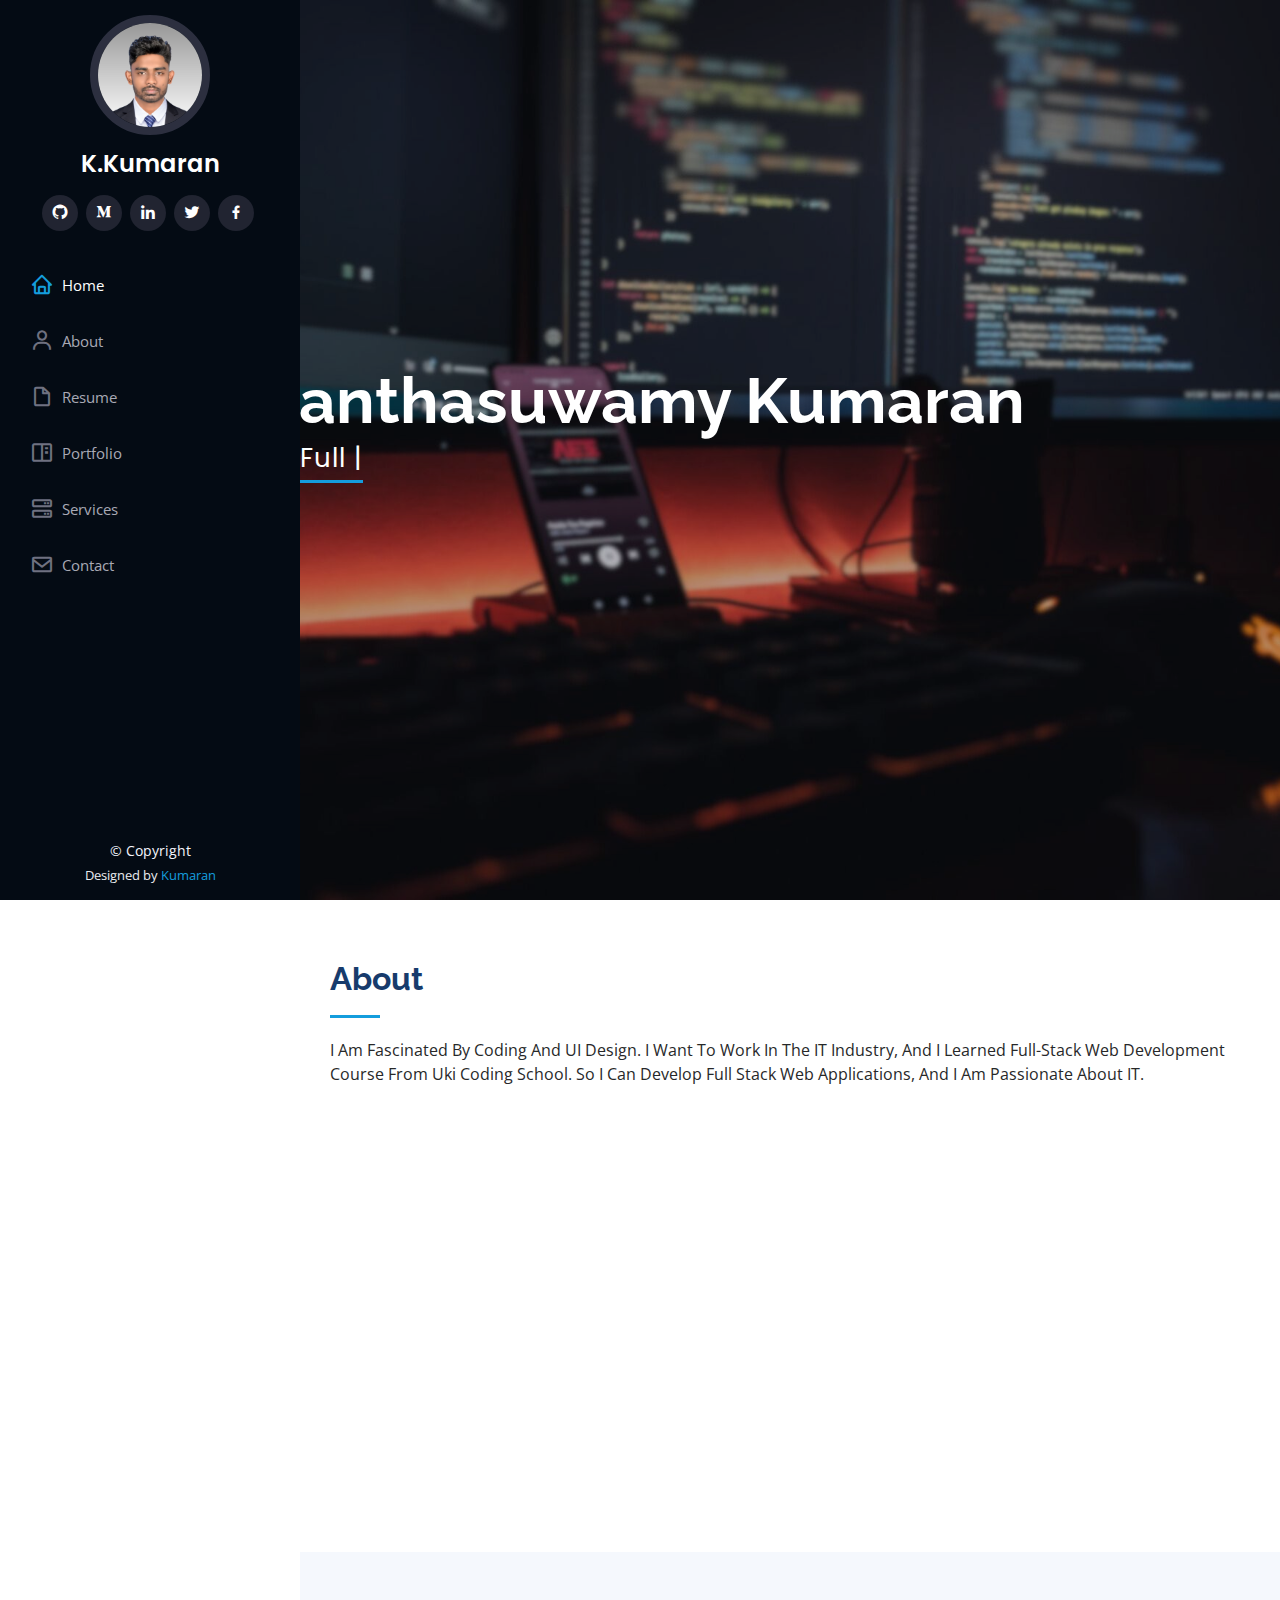
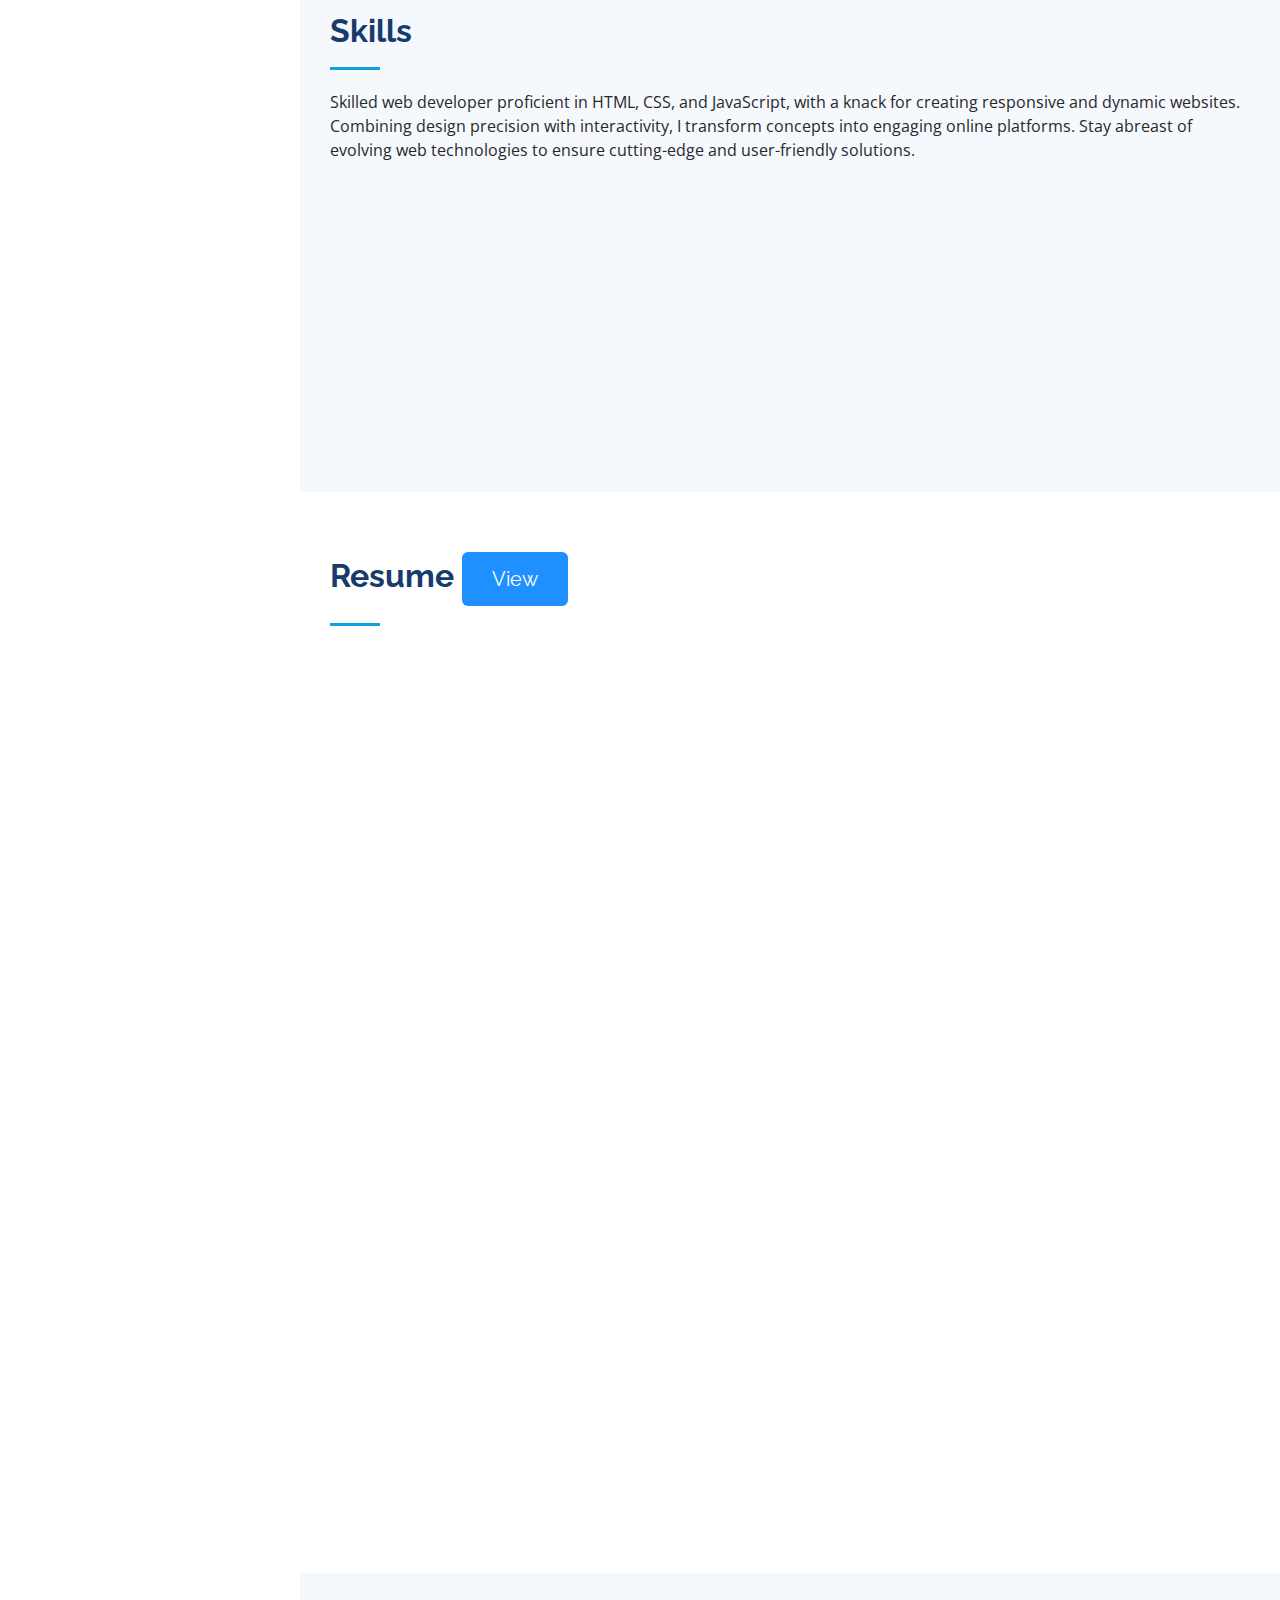
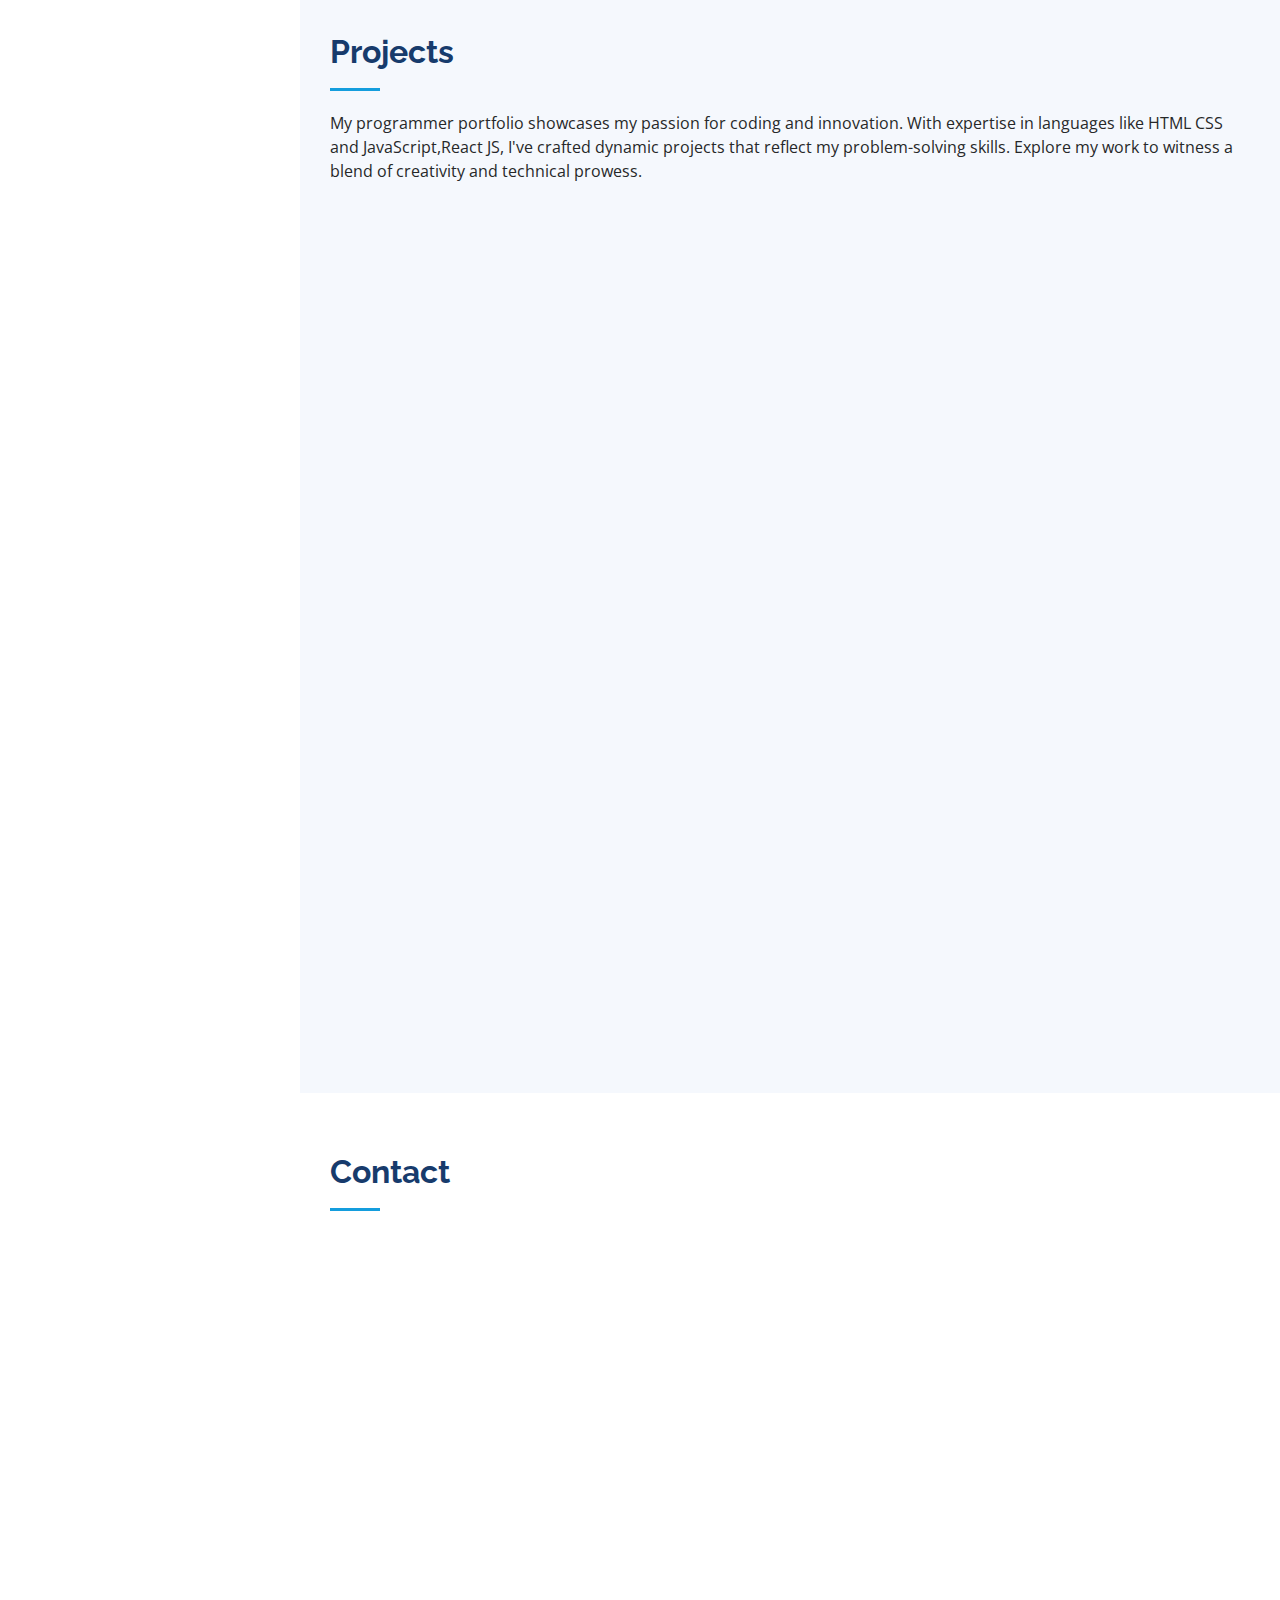
==== commit d6ba73ad: "todayupdate1" ====
--- a/index.html
+++ b/index.html
@@ -210,7 +210,7 @@
       <div class="container">
 
         <div class="section-title">
-          <h2>Resume  <a href="#" target="_blank"> <button onclick="window.open('/assets/My_Resume.pdf','_blank')"  class="btn"><i class="bi bi-download"></i></button> </a></h2>
+          <h2>Resume  <a href="#" target="_blank"> <button onclick="window.open('Kumaran-Resume.pdf','_blank')"  class="btn">View</button> </a></h2>
         </div>
 
         <div class="row">
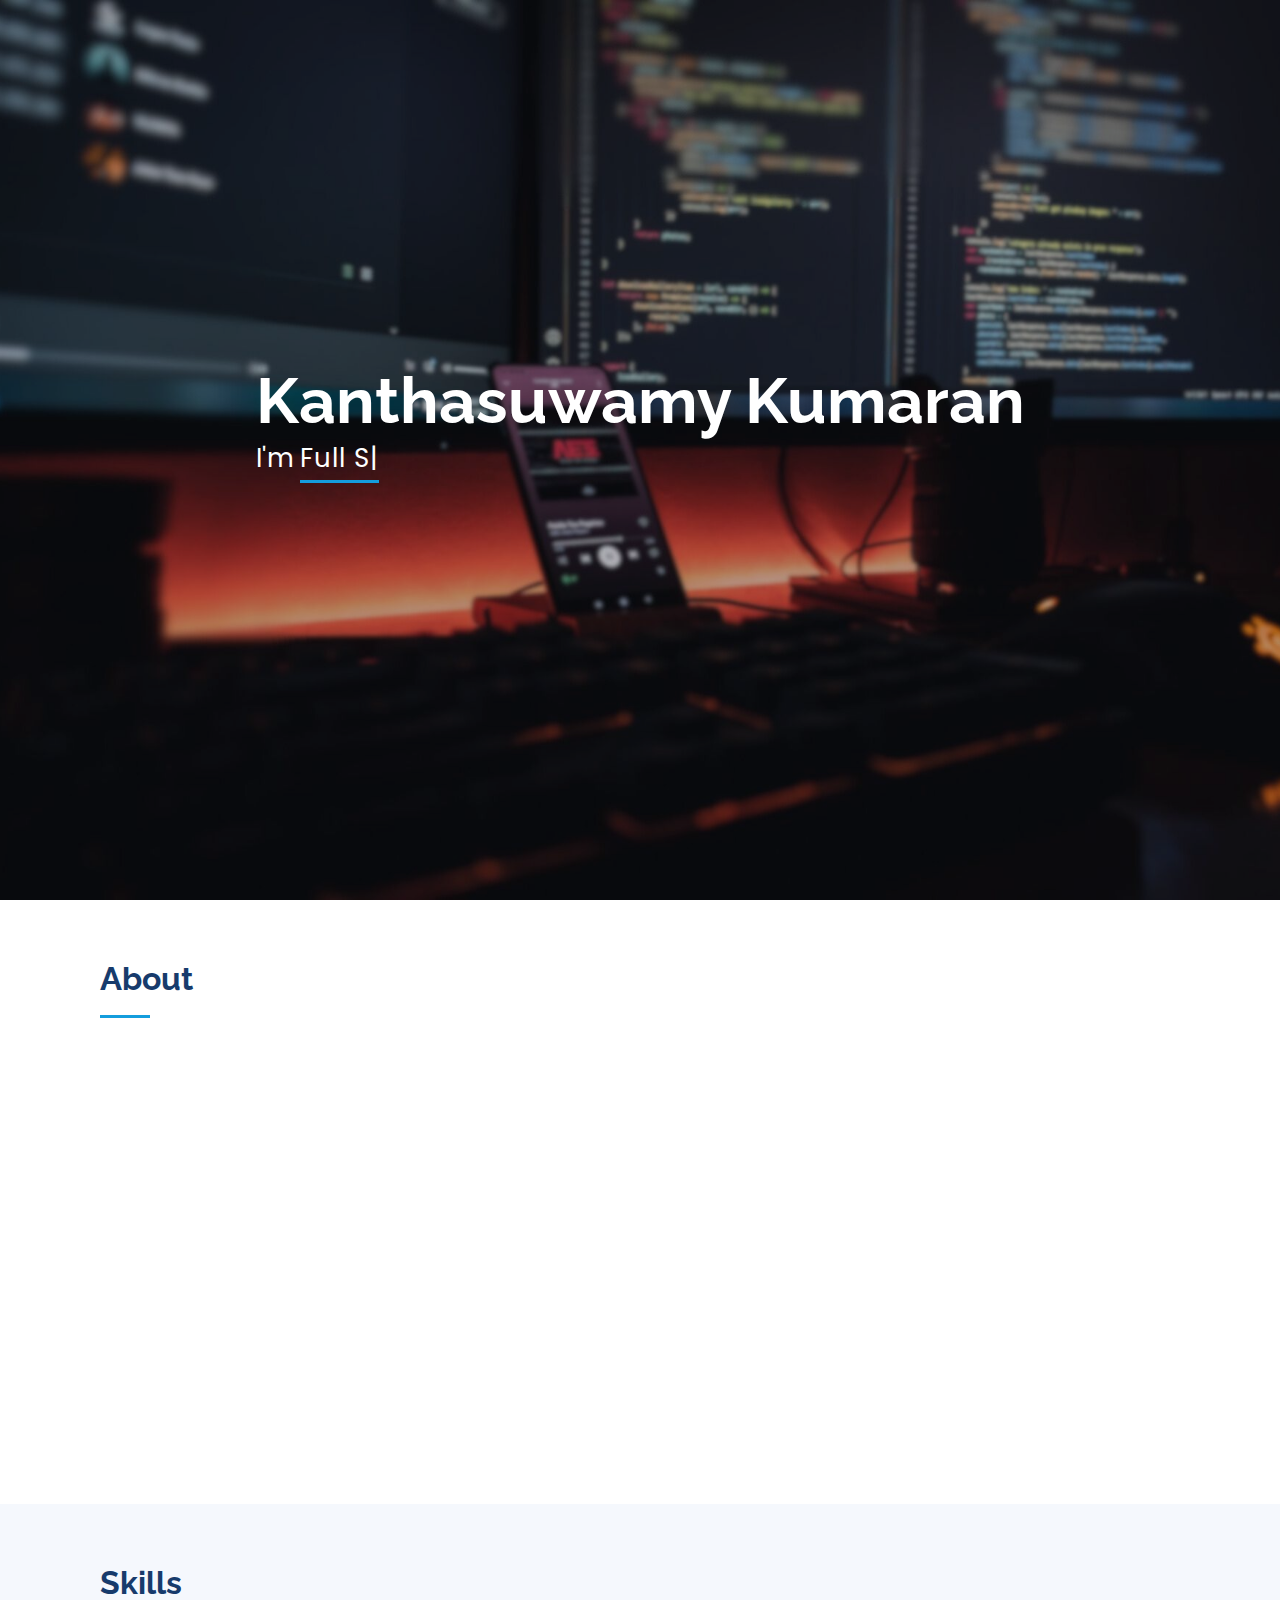
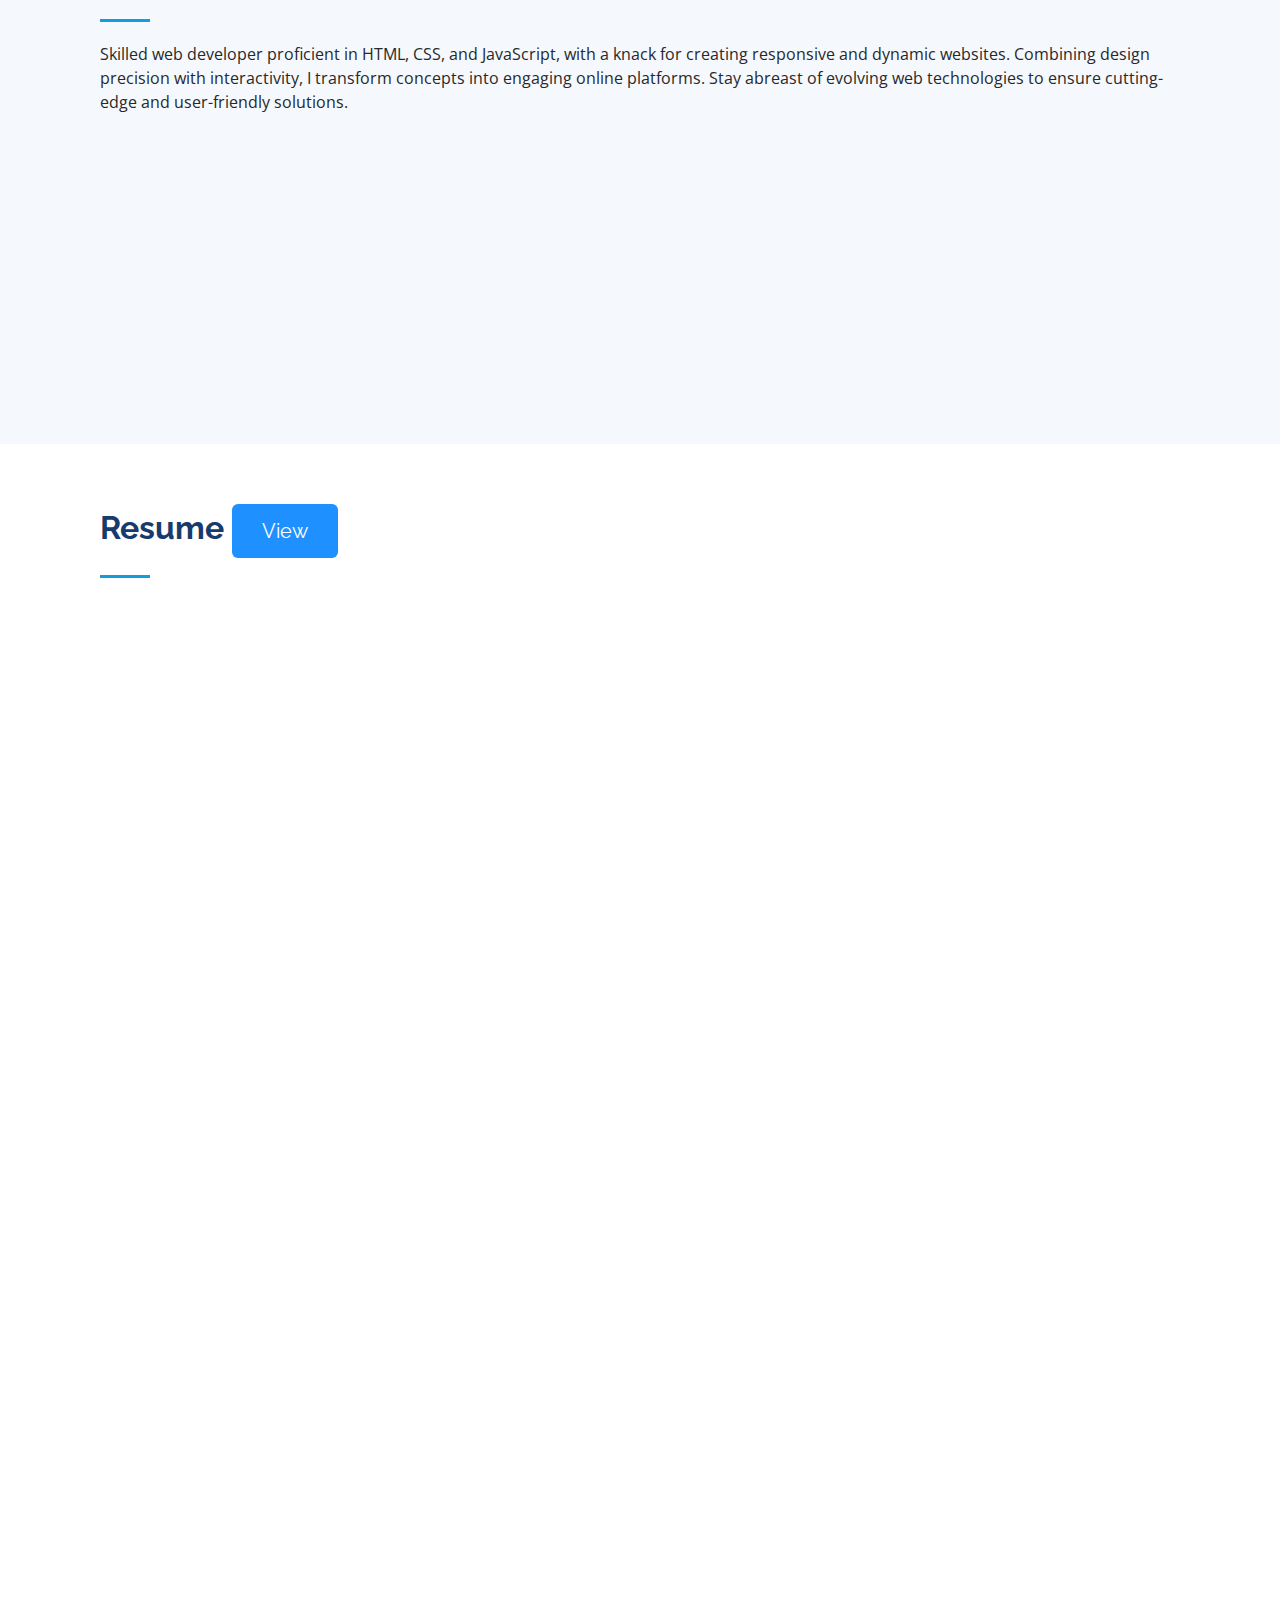
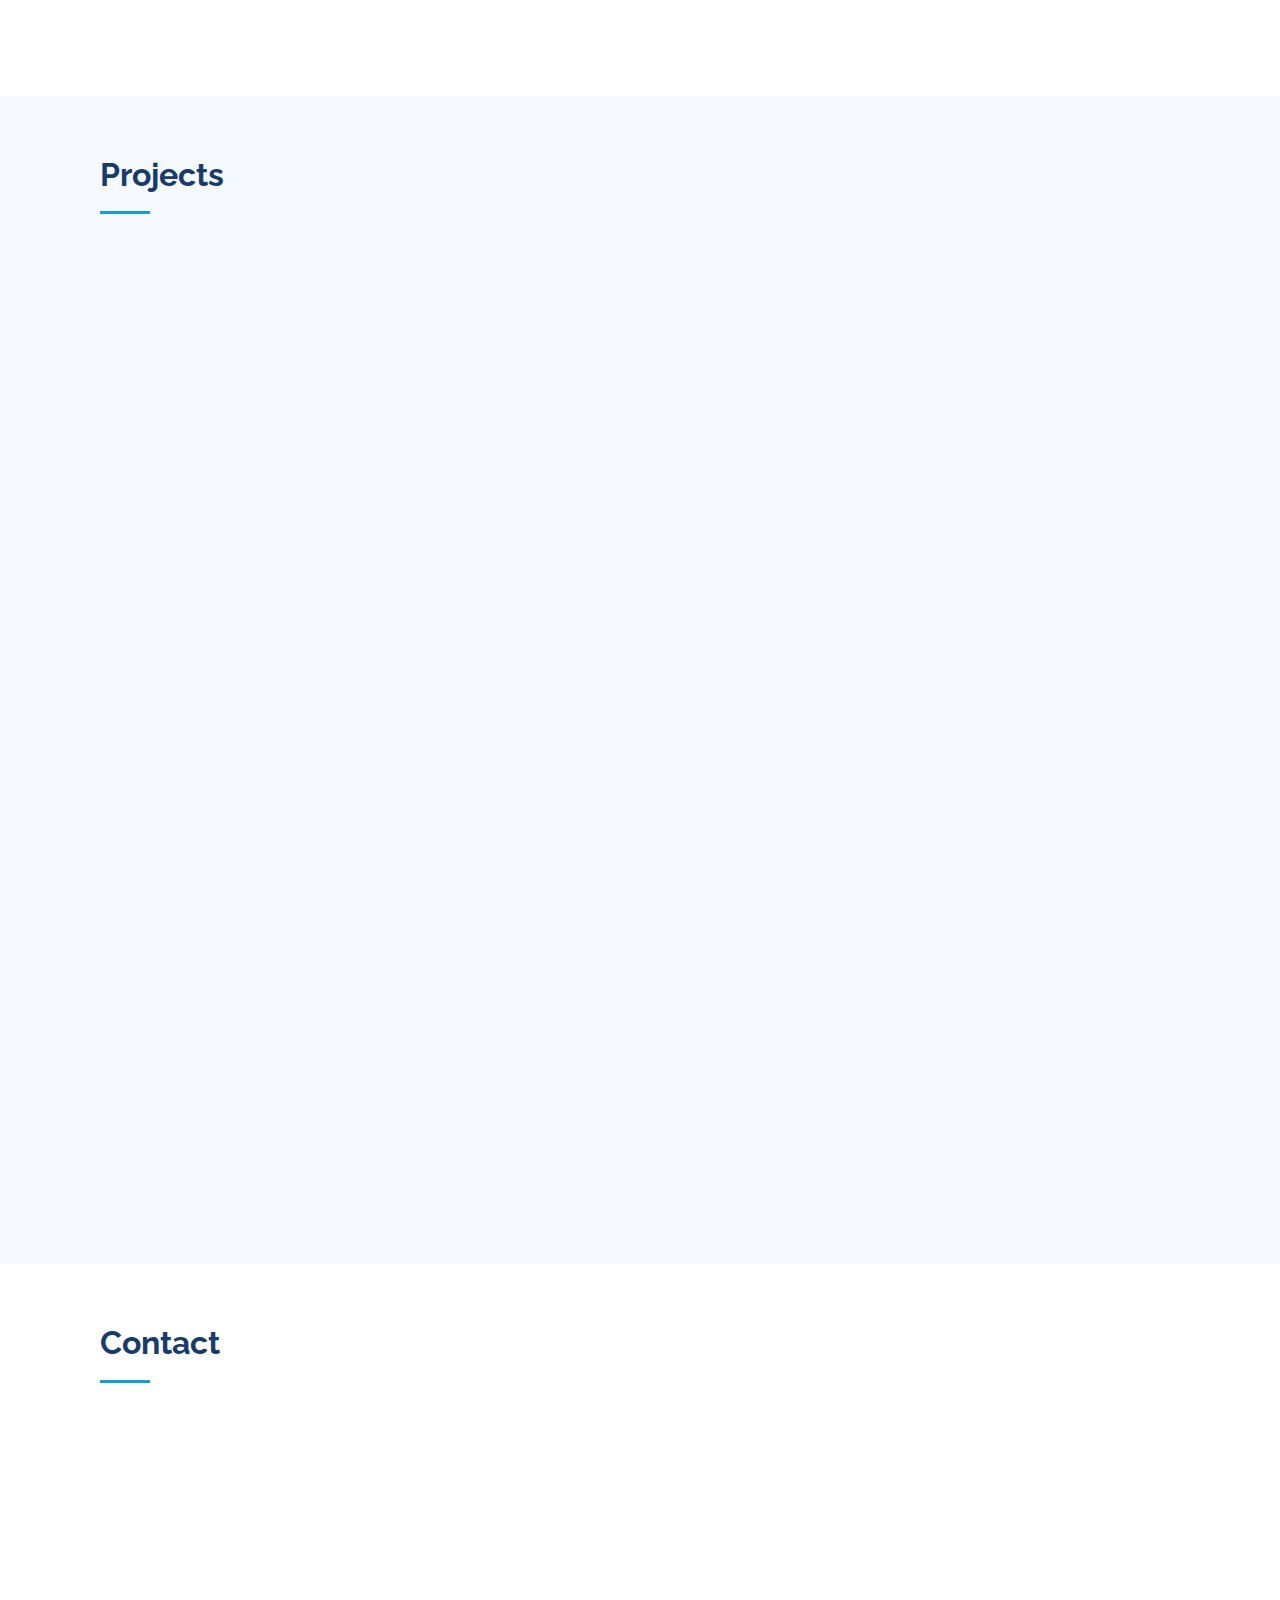
==== commit 8284e40a: "today update education section" ====
--- a/index.html
+++ b/index.html
@@ -34,7 +34,7 @@
   <i class="bi bi-list mobile-nav-toggle d-xl-none"></i>
 
   <!-- ======= Header ======= -->
-  <header id="header">
+  <!-- <header id="header">
     <div class="d-flex flex-column">
 
       <div class="profile">
@@ -60,7 +60,7 @@
         </ul>
       </nav>
     </div>
-  </header>
+  </header> -->
 
   <!-- End Header -->
 
@@ -80,7 +80,7 @@
 
         <div class="section-title">
           <h2>About</h2>
-          <p>I Am Fascinated By Coding And UI Design. I Want To Work In The IT Industry, And I Learned Full-Stack Web Development Course From Uki Coding School. So I Can Develop Full Stack Web Applications, And I Am Passionate About IT.</p>
+          <!-- <p>I Am Fascinated By Coding And UI Design. I Want To Work In The IT Industry, And I Learned Full-Stack Web Development Course From Uki Coding School. So I Can Develop Full Stack Web Applications, And I Am Passionate About IT.</p> -->
         </div>
 
         <div class="row">
@@ -91,7 +91,7 @@
           <div class="col-lg-8 pt-4 pt-lg-0 content" data-aos="fade-left">
             <h3>Full Stack Web Developer.</h3>
             <p class="fst-italic">
-              My proficiency in multiple programming languages allows me to turn ideas into functional and visually appealing applications. With a keen eye for detail and a commitment to staying ahead of tech trends
+              Experienced Full - Stack developer with a background in Uki Technology School,specializing in e-commerce projects , including Windows applications , web sites & databases to ensureseamless user experience. Also , skilled freelancer in UI design, SEO, and Digital Marketing
             </p>
             <div class="row">
               <div class="col-lg-6">
@@ -139,30 +139,30 @@
           <div class="col-lg-6" data-aos="fade-up">
 
             <div class="progress">
-              <span class="skill">HTML&CSS <i class="val">100%</i></span>
-              <div class="progress-bar-wrap">
-                <div class="progress-bar" role="progressbar" aria-valuenow="100" aria-valuemin="0" aria-valuemax="100"></div>
-              </div>
-            </div>
-
-            <div class="progress">
-              <span class="skill">canva <i class="val">90%</i></span>
-              <div class="progress-bar-wrap">
-                <div class="progress-bar" role="progressbar" aria-valuenow="90" aria-valuemin="0" aria-valuemax="100"></div>
-              </div>
-            </div>
-
-            <div class="progress">
-              <span class="skill">JavaScript <i class="val">75%</i></span>
-              <div class="progress-bar-wrap">
-                <div class="progress-bar" role="progressbar" aria-valuenow="75" aria-valuemin="0" aria-valuemax="100"></div>
-              </div>
-            </div>
-
-            <div class="progress">
-              <span class="skill">React JS <i class="val">90%</i></span>
-              <div class="progress-bar-wrap">
-                <div class="progress-bar" role="progressbar" aria-valuenow="75" aria-valuemin="0" aria-valuemax="100"></div>
+              <span class="skill">HTML&CSS <i class="val"></i></span>
+              <div class="progress-bar-wrap">
+                <div class="progress-bar" role="progressbar" aria-valuenow="100" aria-valuemin="0" aria-valuemax="100"></div>
+              </div>
+            </div>
+
+            <div class="progress">
+              <span class="skill">canva <i class="val"></i></span>
+              <div class="progress-bar-wrap">
+                <div class="progress-bar" role="progressbar" aria-valuenow="100" aria-valuemin="0" aria-valuemax="100"></div>
+              </div>
+            </div>
+
+            <div class="progress">
+              <span class="skill">JavaScript <i class="val"></i></span>
+              <div class="progress-bar-wrap">
+                <div class="progress-bar" role="progressbar" aria-valuenow="100" aria-valuemin="0" aria-valuemax="100"></div>
+              </div>
+            </div>
+
+            <div class="progress">
+              <span class="skill">React JS <i class="val"></i></span>
+              <div class="progress-bar-wrap">
+                <div class="progress-bar" role="progressbar" aria-valuenow="100" aria-valuemin="0" aria-valuemax="100"></div>
               </div>
             </div>
 
@@ -171,30 +171,30 @@
           <div class="col-lg-6" data-aos="fade-up" data-aos-delay="100">
 
             <div class="progress">
-              <span class="skill">C#&SQL <i class="val">80%</i></span>
-              <div class="progress-bar-wrap">
-                <div class="progress-bar" role="progressbar" aria-valuenow="80" aria-valuemin="0" aria-valuemax="100"></div>
-              </div>
-            </div>
-
-            <div class="progress">
-              <span class="skill">Bootstrap<i class="val">90%</i></span>
-              <div class="progress-bar-wrap">
-                <div class="progress-bar" role="progressbar" aria-valuenow="90" aria-valuemin="0" aria-valuemax="100"></div>
-              </div>
-            </div>
-
-            <div class="progress">
-              <span class="skill">Photoshop <i class="val">70%</i></span>
-              <div class="progress-bar-wrap">
-                <div class="progress-bar" role="progressbar" aria-valuenow="55" aria-valuemin="0" aria-valuemax="100"></div>
-              </div>
-            </div>
-
-            <div class="progress">
-              <span class="skill">MongoDB & NodeJS <i class="val">70%</i></span>
-              <div class="progress-bar-wrap">
-                <div class="progress-bar" role="progressbar" aria-valuenow="55" aria-valuemin="0" aria-valuemax="100"></div>
+              <span class="skill">C#&SQL <i class="val"></i></span>
+              <div class="progress-bar-wrap">
+                <div class="progress-bar" role="progressbar" aria-valuenow="100" aria-valuemin="0" aria-valuemax="100"></div>
+              </div>
+            </div>
+
+            <div class="progress">
+              <span class="skill">Bootstrap<i class="val"></i></span>
+              <div class="progress-bar-wrap">
+                <div class="progress-bar" role="progressbar" aria-valuenow="100" aria-valuemin="0" aria-valuemax="100"></div>
+              </div>
+            </div>
+
+            <div class="progress">
+              <span class="skill">Photoshop <i class="val"></i></span>
+              <div class="progress-bar-wrap">
+                <div class="progress-bar" role="progressbar" aria-valuenow="100" aria-valuemin="0" aria-valuemax="100"></div>
+              </div>
+            </div>
+
+            <div class="progress">
+              <span class="skill">MongoDB & NodeJS <i class="val"></i></span>
+              <div class="progress-bar-wrap">
+                <div class="progress-bar" role="progressbar" aria-valuenow="100" aria-valuemin="0" aria-valuemax="100"></div>
               </div>
             </div>
 
@@ -217,7 +217,7 @@
           <div class="col-lg-6" data-aos="fade-up">
             <h3 class="resume-title">Education</h3>
             <div class="resume-item pb-0">
-              <h4>Uki coding school</h4>
+              <h4>Completed Full Stack Web Development</h4>
               <h5>2023 - 2024</h5>
               <p><em>Uki is a coding school by Yarl IT Hub, which offers a six months long intensive, in class training program that trains students to acquire skills needed to join tech companies as interns/ junior developers or become entrepreneurs.</em></p>
               <ul>
@@ -229,11 +229,19 @@
 
             <h3 class="resume-title"></h3>
             <div class="resume-item">
-              <h4>information &amp; communication Technology</h4>
-              <h5>2020 - Present</h5>
+              <h4>Diploma Information &amp; communication Technology</h4>
+              <h5>2021 - Present</h5>
               <p><em>Colleges of Technology</em></p>
               <p>An ICT diploma provides a solid foundation in programming, network administration, and system analysis. Graduates gain versatile skills, opening doors to diverse opportunities in the dynamic tech industry.</p>
             </div>
+
+            <div class="resume-item">
+              <h4>Completed Computer Hardware NVQ-4</h4>
+              <h5>2020 - 2021</h5>
+              <p><em>Vocational Training Authority</em></p>
+              <p>NVQ-4 in Computer Hardware covers advanced concepts in hardware components, troubleshooting, maintenance, and system integration for IT professionals.</p>
+            </div>
+
             <div class="resume-item">
               <h4>Completed Advanced level of Education(A/L)</h4>
               <h5>2017 - 2019</h5>
@@ -241,30 +249,45 @@
               <p>Biotechnology is technology that utilizes biological systems, living organisms or parts of this to develop or create different products.</p>
             </div>
           </div>
+
           <div class="col-lg-6" data-aos="fade-up" data-aos-delay="100">
             <h3 class="resume-title">Professional Experience</h3>
             <div class="resume-item">
-              <h4>Full stack developer</h4>
-              <h5>2023 - Present</h5>
-              <p><em>Experion, Jaffna, LK </em></p>
+              <h4>Freelancer</h4>
+              <h5>2022 - 2023</h5>
+              <p><em>Sproutgigs</em></p>
               <ul>
-                <li>Lead in the design, development, and implementation of the graphic, layout, and production communication materials</li>
-                <li>Delegate tasks to the 3 members of the design team and provide counsel on all aspects of the project. </li>
-                <li>Supervise the assessment of all graphic materials in order to ensure quality and accuracy of the design</li>
+                <li>Sproutgigs is a versatile freelancer offering expertise in digital marketing and designing.</li>
+                <!-- <li>Delegate tasks to the 3 members of the design team and provide counsel on all aspects of the project. </li> -->
+                <!-- <li>Supervise the assessment of all graphic materials in order to ensure quality and accuracy of the design</li> -->
                 <!-- <li>Oversee the efficient use of production project budgets ranging from $2,000 - $25,000</li> -->
               </ul>
             </div>
+
             <div class="resume-item">
-              <h4>Hardware and Network Technician</h4>
+              <h4>System Administrator & Technician</h4>
               <h5>2021 - 2022</h5>
               <p><em>Nalin Information Technologies (Pvt) Ltd</em></p>
               <ul>
                 <li>A Hardware and Network Technician specializes in the vital infrastructure of IT systems. </li>
                 <li>Proficient in troubleshooting, maintaining, and configuring hardware and networks, they ensure seamless operations.</li>
                 <li>These technicians play a crucial role in the tech landscape, addressing technical issues and optimizing connectivity for efficient and reliable computer systems.</li>
-                <li>Created 400+ repair and proposals a month for clients and account managers</li>
+                <li>Repaired 400+ computers annually for clients and customers, ensuring optimal functionality and satisfaction.</li>
               </ul>
             </div>
+
+            <div class="resume-item">
+              <h4>Hardware and Network Technician</h4>
+              <h5>2022 - 2023</h5>
+              <p><em>SDS Computers</em></p>
+              <ul>
+                <!-- <li>A Hardware and Network Technician specializes in the vital infrastructure of IT systems. </li> -->
+                <li>Proficient in troubleshooting, maintaining, and configuring hardware and networks, they ensure seamless operations.</li>
+                <li>These technicians play a crucial role in the tech landscape, addressing technical issues and optimizing connectivity for efficient and reliable computer systems.</li>
+                <!-- <li>Created 400+ repair and proposals a month for clients and account managers</li> -->
+              </ul>
+            </div>
+
           </div>
         </div>
 
@@ -277,7 +300,7 @@
 
         <div class="section-title">
           <h2>Projects</h2>
-          <p>My programmer portfolio showcases my passion for coding and innovation. With expertise in languages like HTML CSS  and JavaScript,React JS, I've crafted dynamic projects that reflect my problem-solving skills. Explore my work to witness a blend of creativity and technical prowess.</p>
+          <!-- <p>My programmer portfolio showcases my passion for coding and innovation. With expertise in languages like HTML CSS  and JavaScript,React JS, I've crafted dynamic projects that reflect my problem-solving skills. Explore my work to witness a blend of creativity and technical prowess.</p> -->
         </div>
 
         <div class="row" data-aos="fade-up">
@@ -463,7 +486,7 @@
   </main><!-- End #main -->
 
   <!-- ======= Footer ======= -->
-  <footer id="footer">
+  <!-- <footer id="footer">
     <div class="container">
       <div class="copyright">
         &copy; Copyright <strong><span></span></strong>
@@ -472,7 +495,7 @@
         Designed by <a href="/index.html">Kumaran</a>
       </div>
     </div>
-  </footer>
+  </footer> -->
   <!-- End  Footer -->
 
   <a href="#" class="back-to-top d-flex align-items-center justify-content-center"><i class="bi bi-arrow-up-short"></i></a>
--- a/assets/css/style.css
+++ b/assets/css/style.css
@@ -127,9 +127,9 @@
   text-decoration: none;
 }
 
-#main {
+/* #main {
   margin-left: 300px;
-}
+} */
 
 .container,
 .container-fluid {
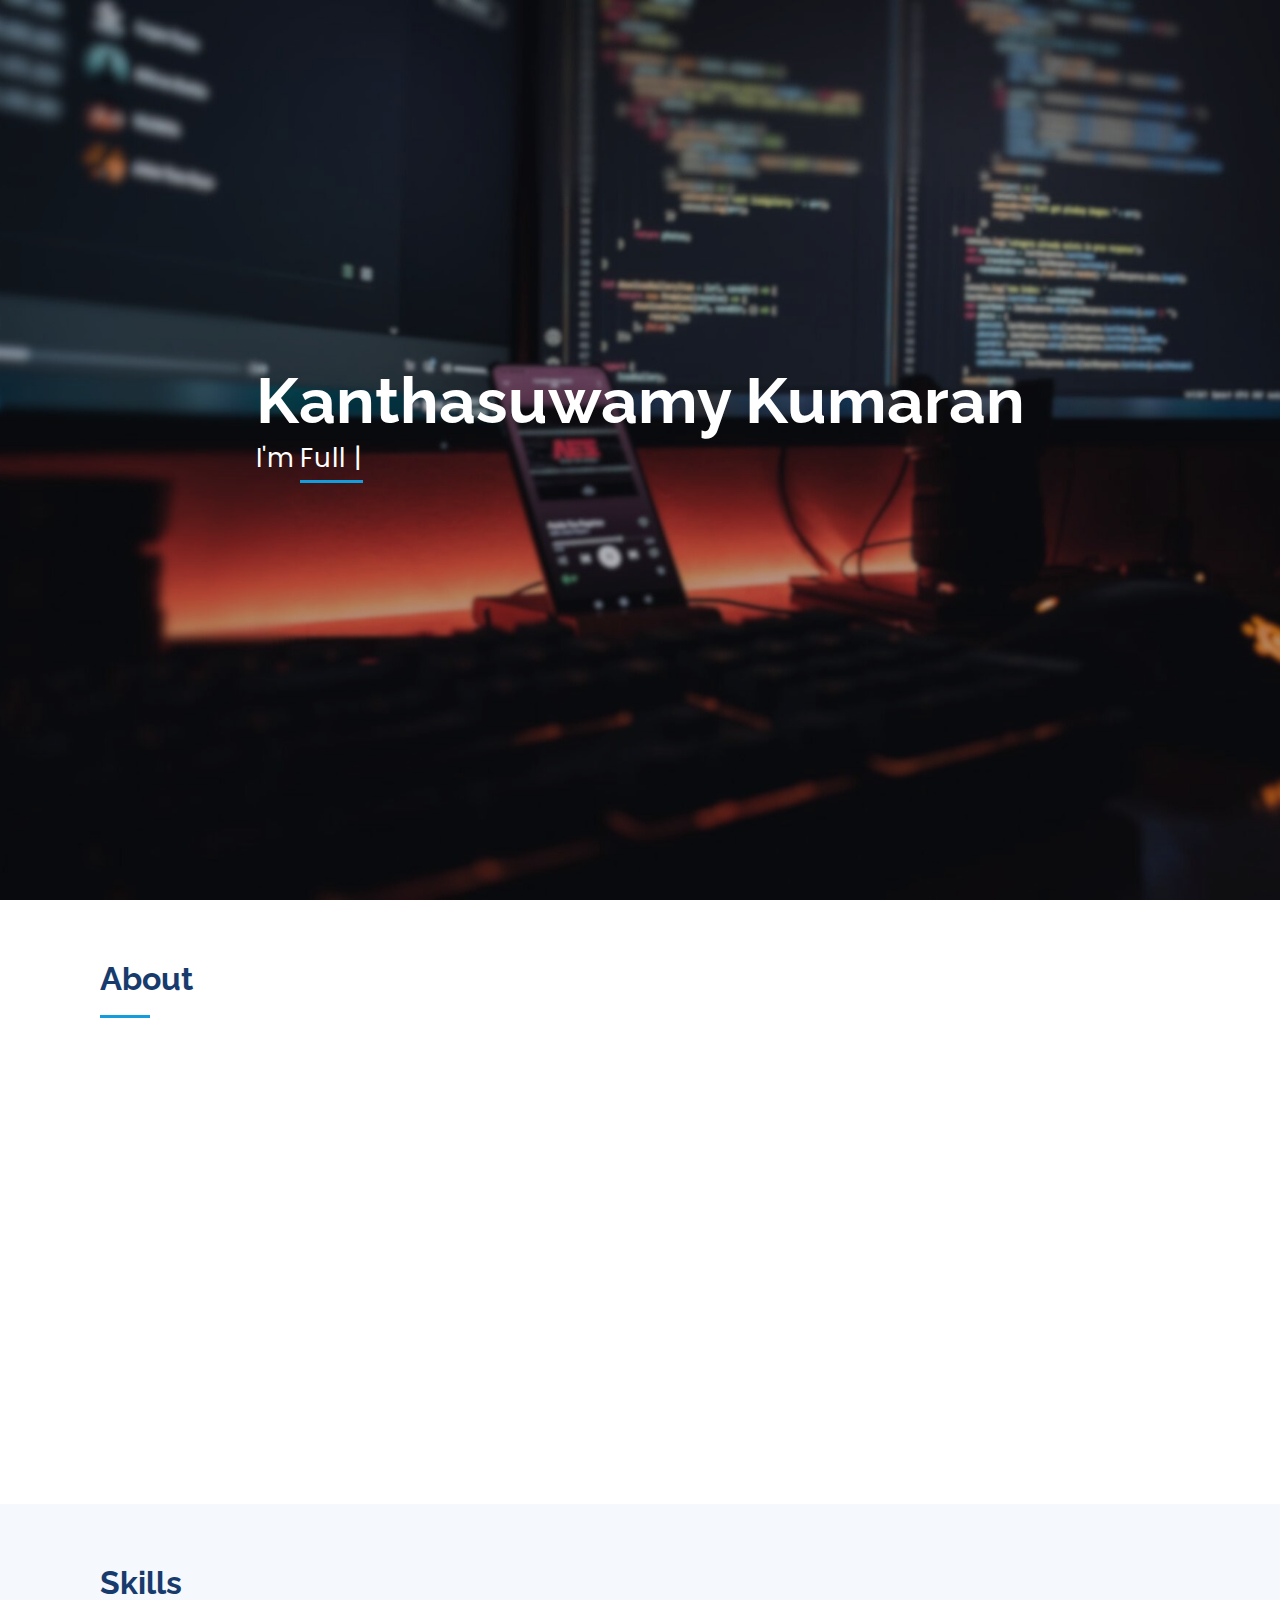
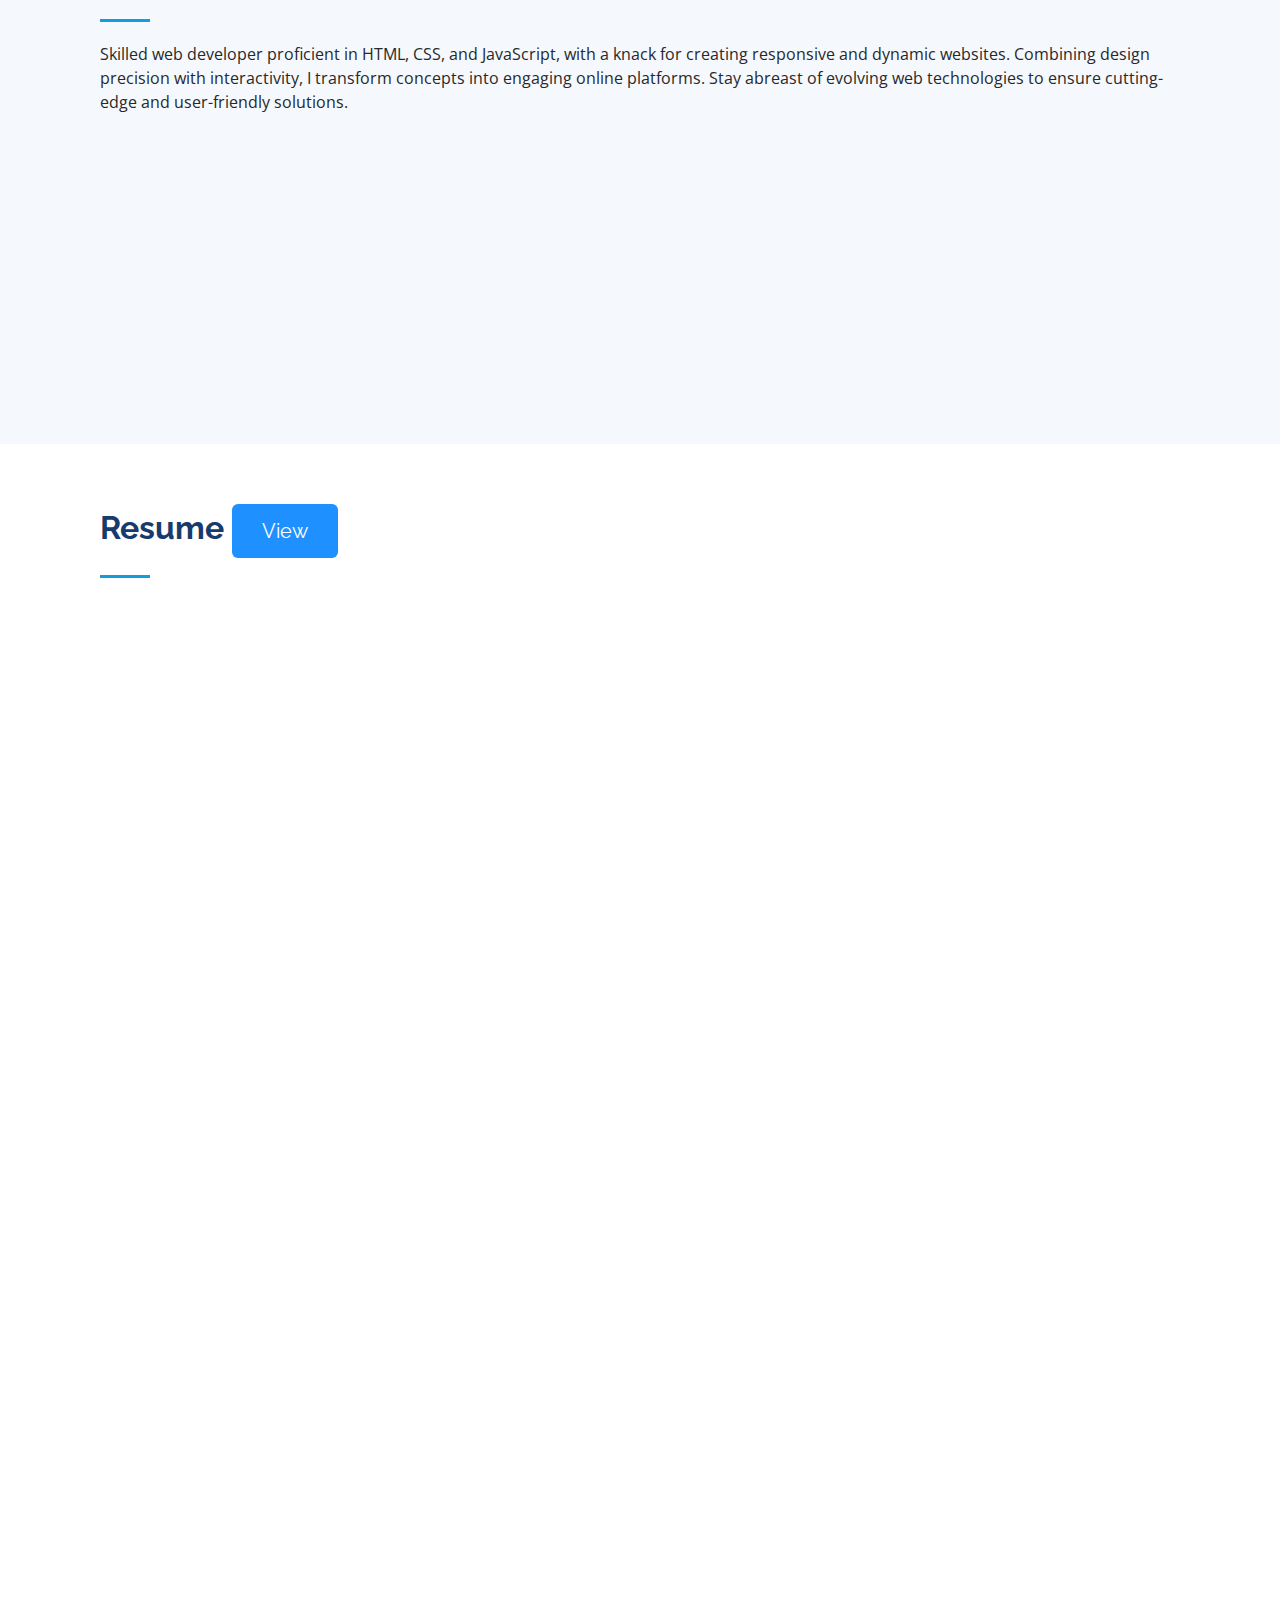
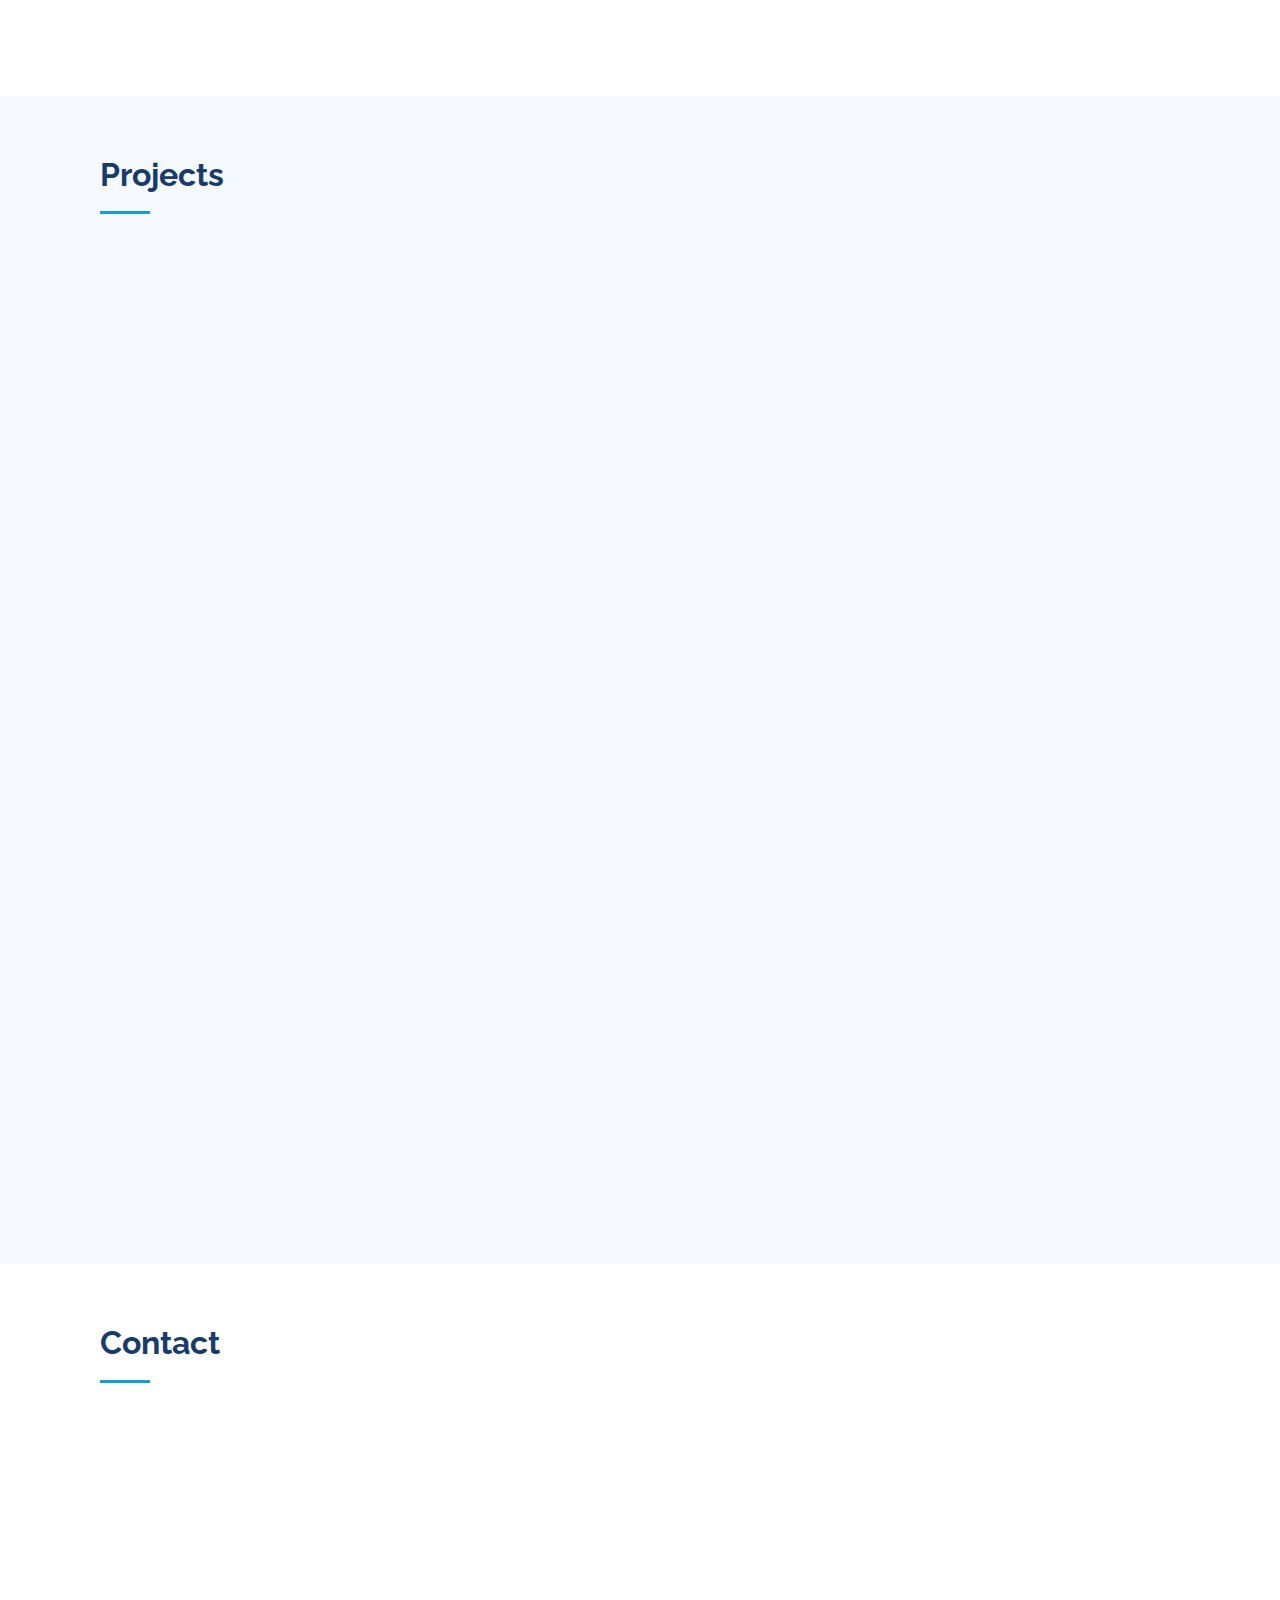
==== commit 61a69efc: "url update" ====
--- a/index.html
+++ b/index.html
@@ -105,7 +105,7 @@
               <div class="col-lg-6">
                 <ul>
                   <li><i class="bi bi-chevron-right"></i> <strong>Nationality:</strong> <span>Srilankan</span></li>
-                  <li><i class="bi bi-chevron-right"></i> <strong>Education:</strong> <span>Full Stack Developer</span></li>
+                  <li><i class="bi bi-chevron-right"></i> <strong>Education:</strong> <span>Full Stack Web Developer</span></li>
                   <li><i class="bi bi-chevron-right"></i> <strong>Email:</strong> <span>rkkumaran834@gmail.com</span></li>
                   <li><i class="bi bi-chevron-right"></i> <strong>Freelance:</strong> <span>Available</span></li>
                 </ul>
@@ -319,10 +319,9 @@
           <div class="col-lg-4 col-md-6 portfolio-item filter-app">
             <div class="portfolio-wrap">
               <img src="assets/img/portfolio/clock.jpg" class="img-fluid" alt="">
-
               <div class="portfolio-links">
                 <a href="assets/img/portfolio/clock.jpg" data-gallery="portfolioGallery" class="portfolio-lightbox" title="Kids Software"><i class="bx bx-plus"></i></a>
-                <a href="clock.io" title="More Details"><i class="bx bx-link"></i></a>
+                <a href="https://kanthasuwamy-kumaran.github.io/Stop-Watch-App/" title="More Details"><i class="bx bx-link"></i></a>
               </div>
 
             </div>
@@ -343,7 +342,7 @@
               <img src="assets/img/portfolio/calculator.jpg" class="img-fluid" alt="">
               <div class="portfolio-links">
                 <a href="assets/img/portfolio/calculator.jpg" data-gallery="portfolioGallery" class="portfolio-lightbox" title="Calculator Project"><i class="bx bx-plus"></i></a>
-                <a href="calculator.io" title="More Details"><i class="bx bx-link"></i></a>
+                <a href="https://kanthasuwamy-kumaran.github.io/JS_Calculator/" title="More Details"><i class="bx bx-link"></i></a>
               </div>
             </div>
           </div>
@@ -353,7 +352,7 @@
               <img src="assets/img/portfolio/music.jpg" class="img-fluid" alt="">
               <div class="portfolio-links">
                 <a href="assets/img/portfolio/music.jpg" data-gallery="portfolioGallery" class="portfolio-lightbox" title="Calendar Project"><i class="bx bx-plus"></i></a>
-                <a href="music.io" title="More Details"><i class="bx bx-link"></i></a>
+                <a href="https://kanthasuwamy-kumaran.github.io/Music-App/" title="More Details"><i class="bx bx-link"></i></a>
               </div>
             </div>
           </div>
@@ -363,7 +362,7 @@
               <img src="assets/img/portfolio/movieapp.jpg" class="img-fluid" alt="">
               <div class="portfolio-links">
                 <a href="assets/img/portfolio/movieapp.jpg" data-gallery="portfolioGallery" class="portfolio-lightbox" title="Students Management Systems"><i class="bx bx-plus"></i></a>
-                <a href="movieapp.io" title="More Details"><i class="bx bx-link"></i></a>
+                <a href="https://kanthasuwamy-kumaran.github.io/Movie-App/" title="More Details"><i class="bx bx-link"></i></a>
               </div>
             </div>
           </div>
@@ -373,7 +372,7 @@
               <img src="assets/img/portfolio/calendar.jpg" class="img-fluid" alt="">
               <div class="portfolio-links">
                 <a href="assets/img/portfolio/calendar.jpg" data-gallery="portfolioGallery" class="portfolio-lightbox" title="Chess game"><i class="bx bx-plus"></i></a>
-                <a href="calendar.io" title="More Details"><i class="bx bx-link"></i></a>
+                <a href="https://kanthasuwamy-kumaran.github.io/Calendar-App/" title="More Details"><i class="bx bx-link"></i></a>
               </div>
             </div>
           </div>
@@ -393,7 +392,7 @@
               <img src="assets/img/portfolio/todoapp.jpg" class="img-fluid" alt="">
               <div class="portfolio-links">
                 <a href="assets/img/portfolio/todoapp.jpg" data-gallery="portfolioGallery" class="portfolio-lightbox" title="Music App"><i class="bx bx-plus"></i></a>
-                <a href="https://to-do-app-basic.vercel.app/" title="More Details"><i class="bx bx-link"></i></a>
+                <a href="https://todoapp-pi-five.vercel.app/" title="More Details"><i class="bx bx-link"></i></a>
               </div>
             </div>
           </div>
@@ -403,7 +402,7 @@
               <img src="assets/img/portfolio/vdwear.jpg" class="img-fluid" alt="">
               <div class="portfolio-links">
                 <a href="assets/img/portfolio/vdwear.jpg" data-gallery="portfolioGallery" class="portfolio-lightbox" title="Mathematics app"><i class="bx bx-plus"></i></a>
-                <a href="https://kanthasuwamy-kumaran.github.io/VD-Wear-New/" title="More Details"><i class="bx bx-link"></i></a>
+                <a href="https://vdwear.vercel.app/" title="More Details"><i class="bx bx-link"></i></a>
               </div>
             </div>
           </div>
@@ -429,7 +428,7 @@
               <div class="address">
                 <i class="bi bi-geo-alt"></i>
                 <h4>Location:</h4>
-                <p>Uyarappulam road, Kokkuvil, Jaffna</p>
+                <p>Northern Province, Sri Lanka</p>
               </div>
 
               <div class="email">
@@ -441,7 +440,7 @@
               <div class="phone">
                 <i class="bi bi-phone"></i>
                 <h4>Call:</h4>
-                <p>+94 7710 834</p>
+                <p>+94 76 7710 834</p>
               </div>
 
               <iframe src="https://www.google.com/maps/embed?pb=!1m18!1m12!1m3!1d27696.849048170665!2d79.99879355852173!3d9.685203786678391!2m3!1f0!2f0!3f0!3m2!1i1024!2i768!4f13.1!3m3!1m2!1s0x3afe5387c9543087:0x88caec85a10fea72!2sKokkuvil%20-%20Vaddukoddai%20Rd,%20Kokuvil%20East!5e0!3m2!1sen!2slk!4v1696743221373!5m2!1sen!2slk" frameborder="0" style="border:0; width: 100%; height: 290px;" allowfullscreen></iframe>
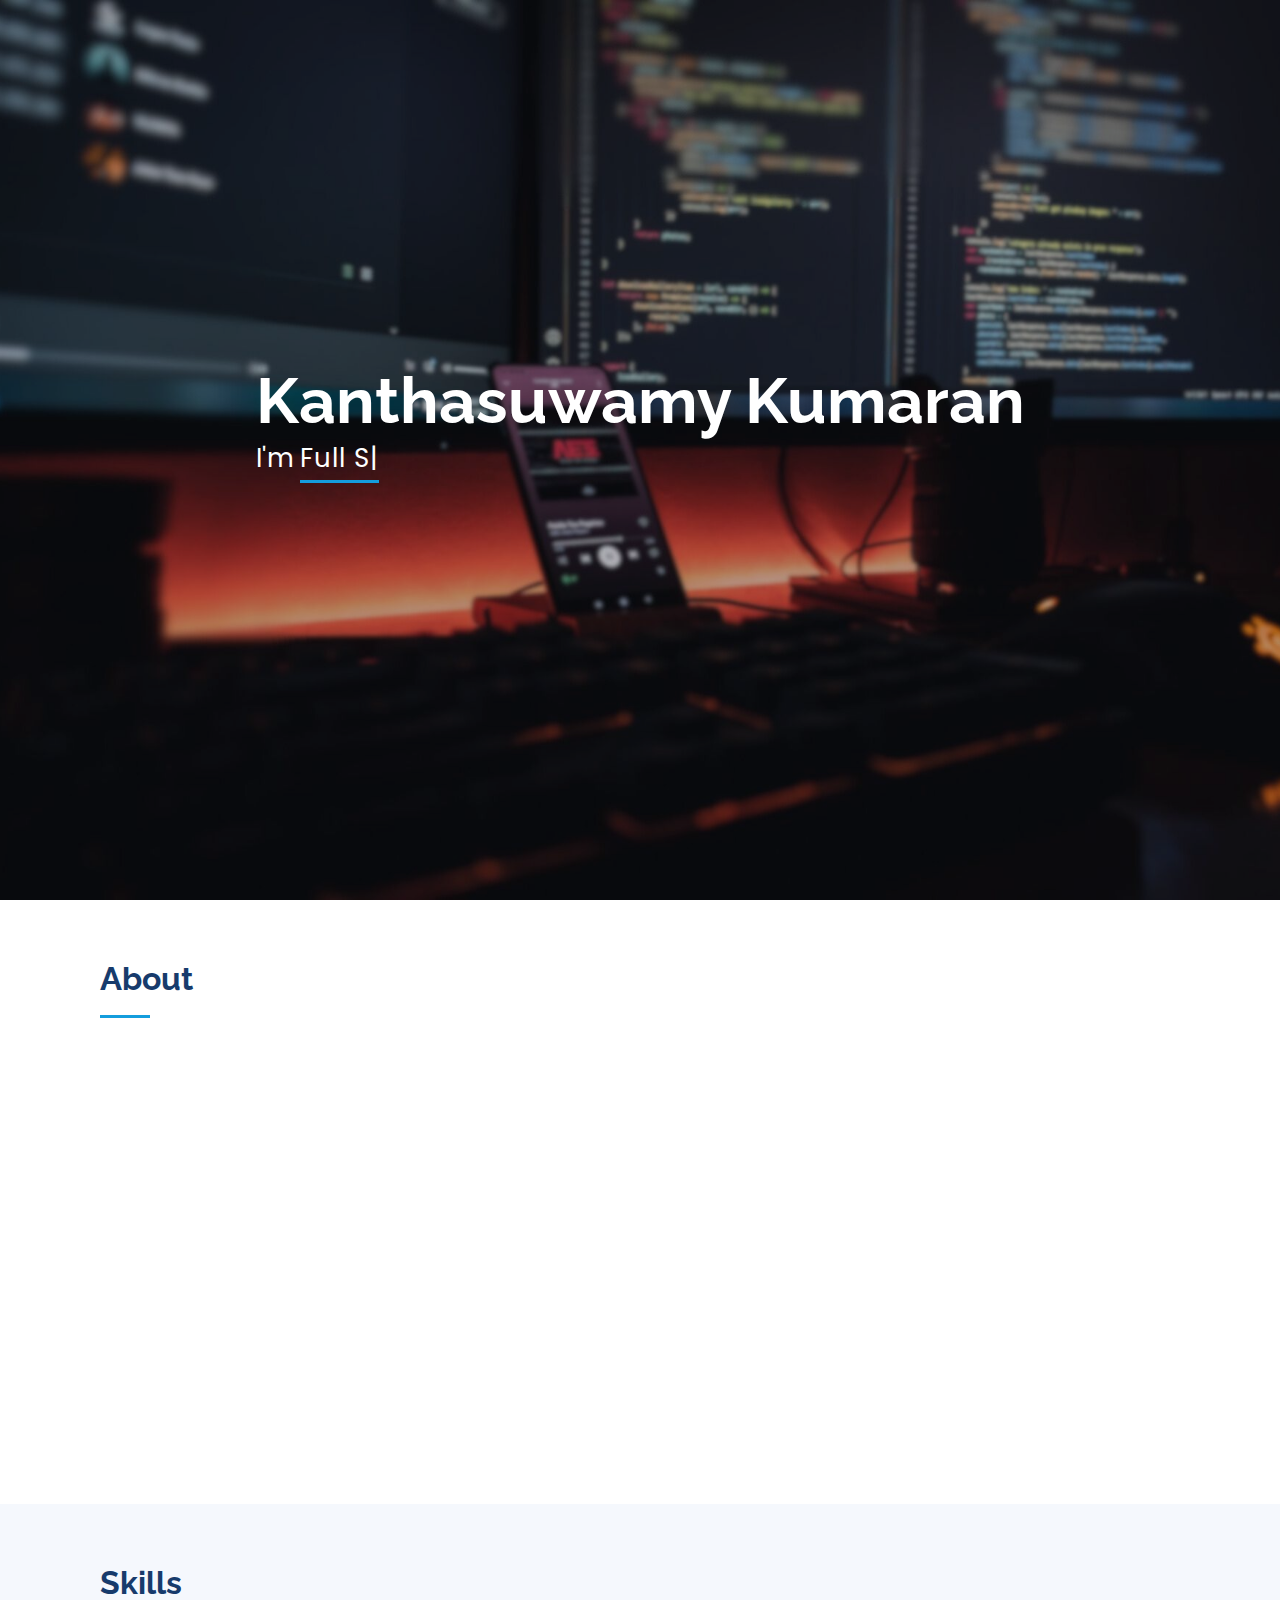
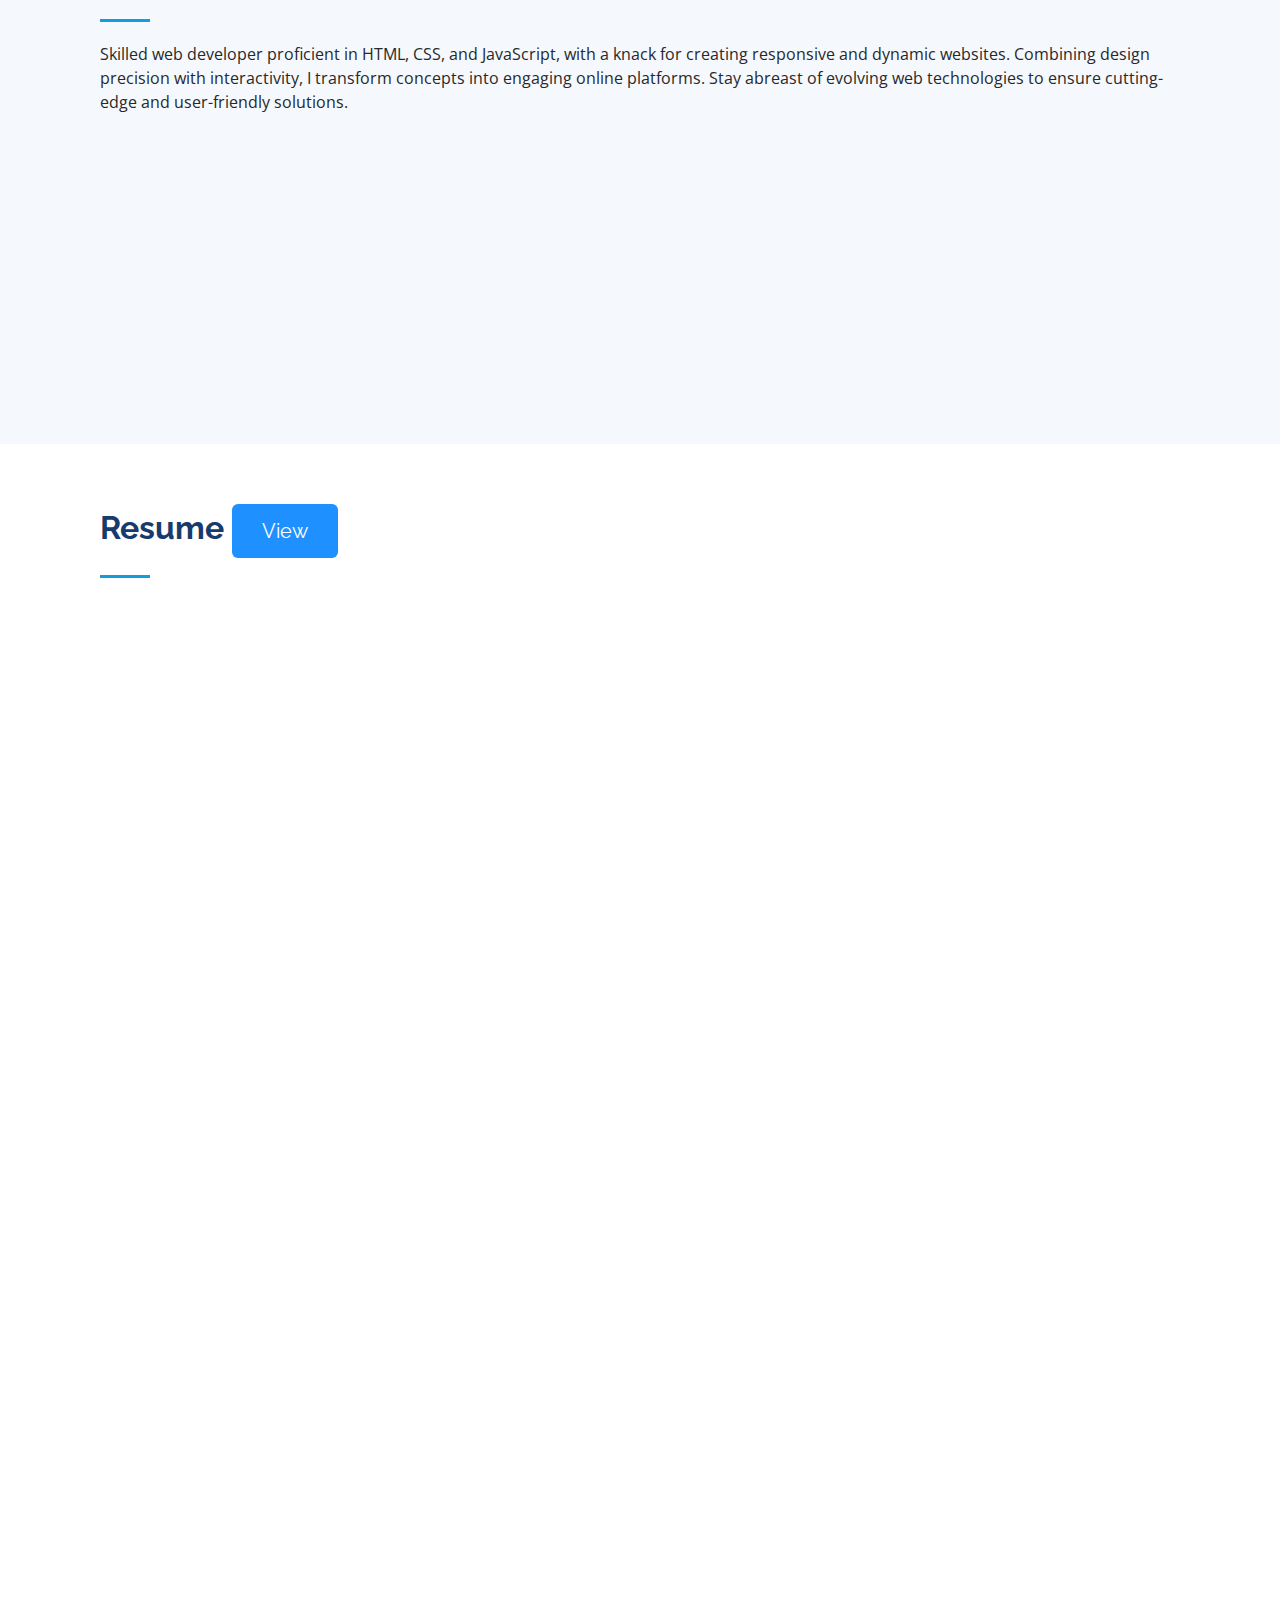
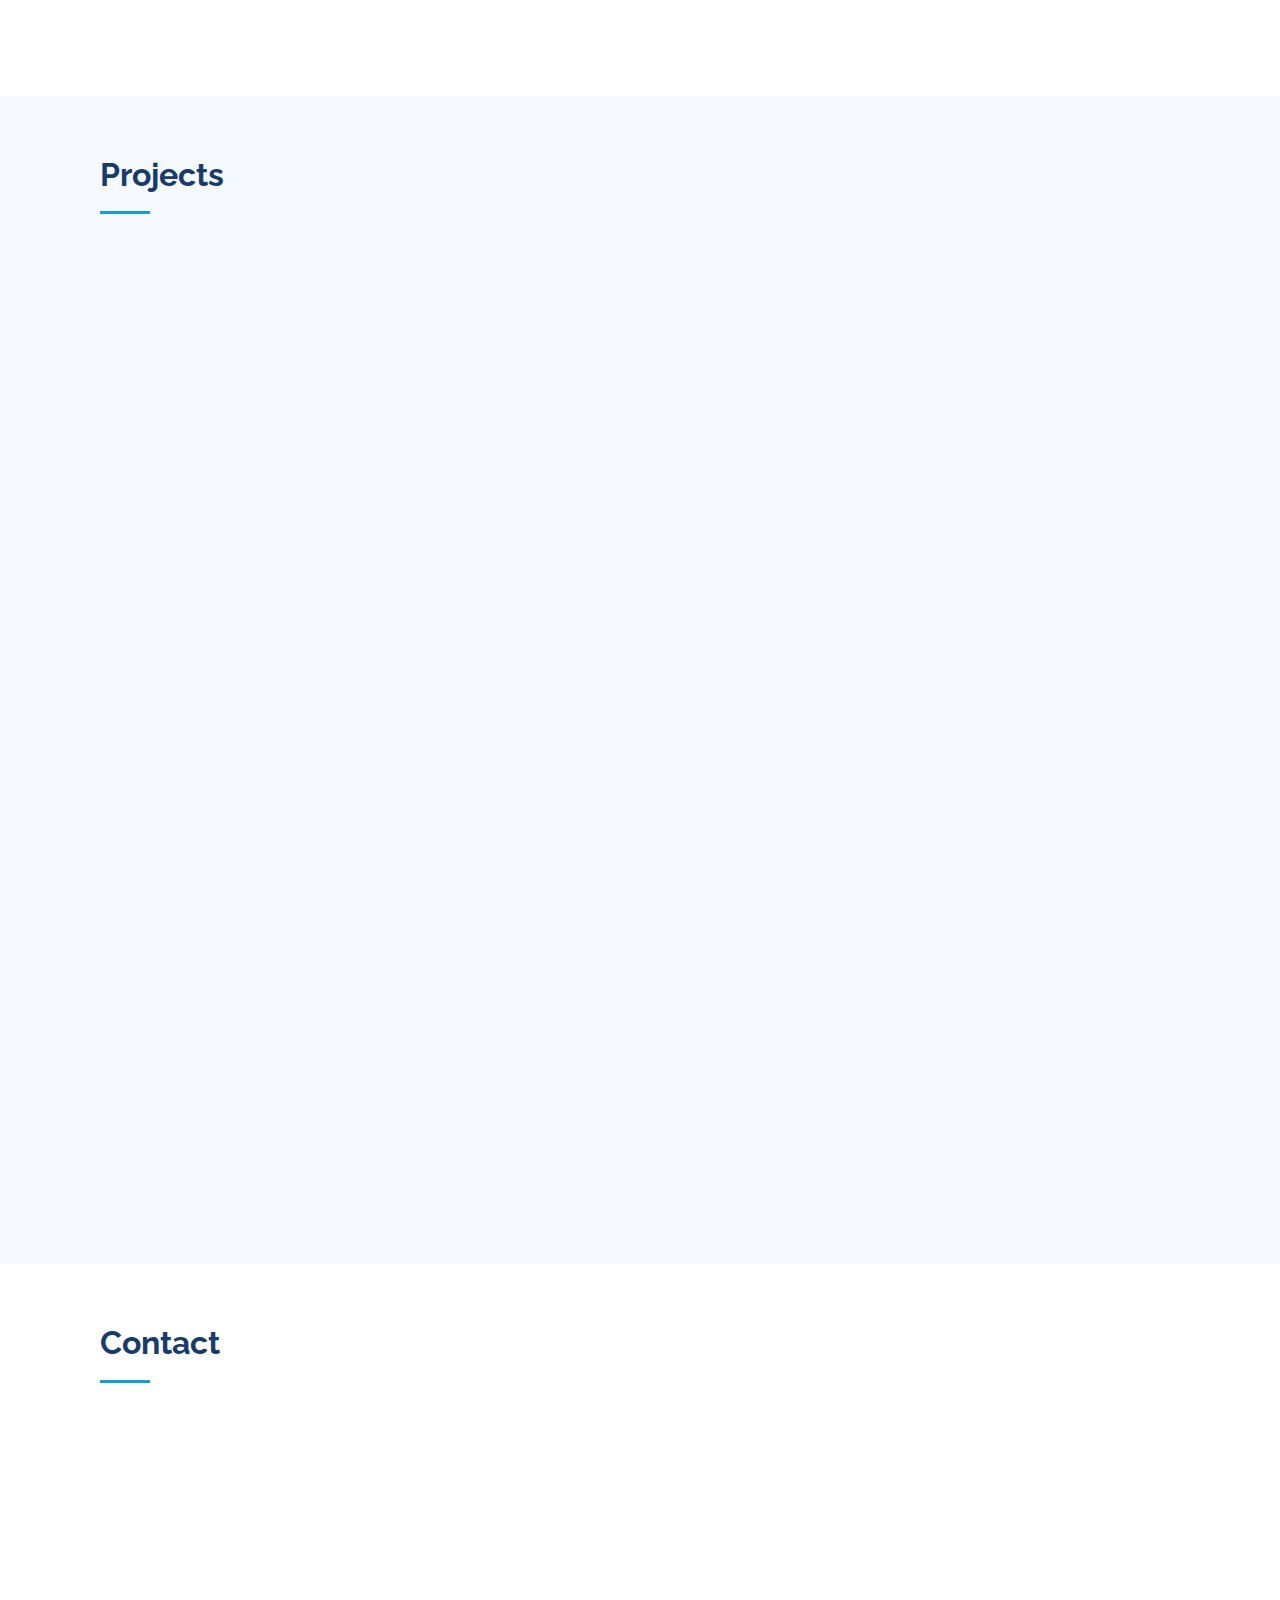
==== commit a529fb4c: "update resume" ====
--- a/index.html
+++ b/index.html
@@ -96,7 +96,7 @@
             <div class="row">
               <div class="col-lg-6">
                 <ul>
-                  <li><i class="bi bi-chevron-right"></i> <strong>Birthday:</strong> <span>14 April 1999</span></li>
+                  <li><i class="bi bi-chevron-right"></i> <strong>Linkedin:</strong> <a href="https://www.linkedin.com/in/rk-kumaran/"><span>rkkumaran/click</span></a></li>
                   <li><i class="bi bi-chevron-right"></i> <strong>Website:</strong> <span>Github/kanthasuwamy-kumaran.io</span></li>
                   <li><i class="bi bi-chevron-right"></i> <strong>Phone:</strong> <span>+94 771 0834</span></li>
                   <li><i class="bi bi-chevron-right"></i> <strong>City:</strong> <span>Jaffna, Srilanka</span></li>
--- a/assets/css/style.css
+++ b/assets/css/style.css
@@ -15,7 +15,7 @@
 }
 
 a {
-  color: #149ddd;
+  color: #000000;
   text-decoration: none;
 }
 
